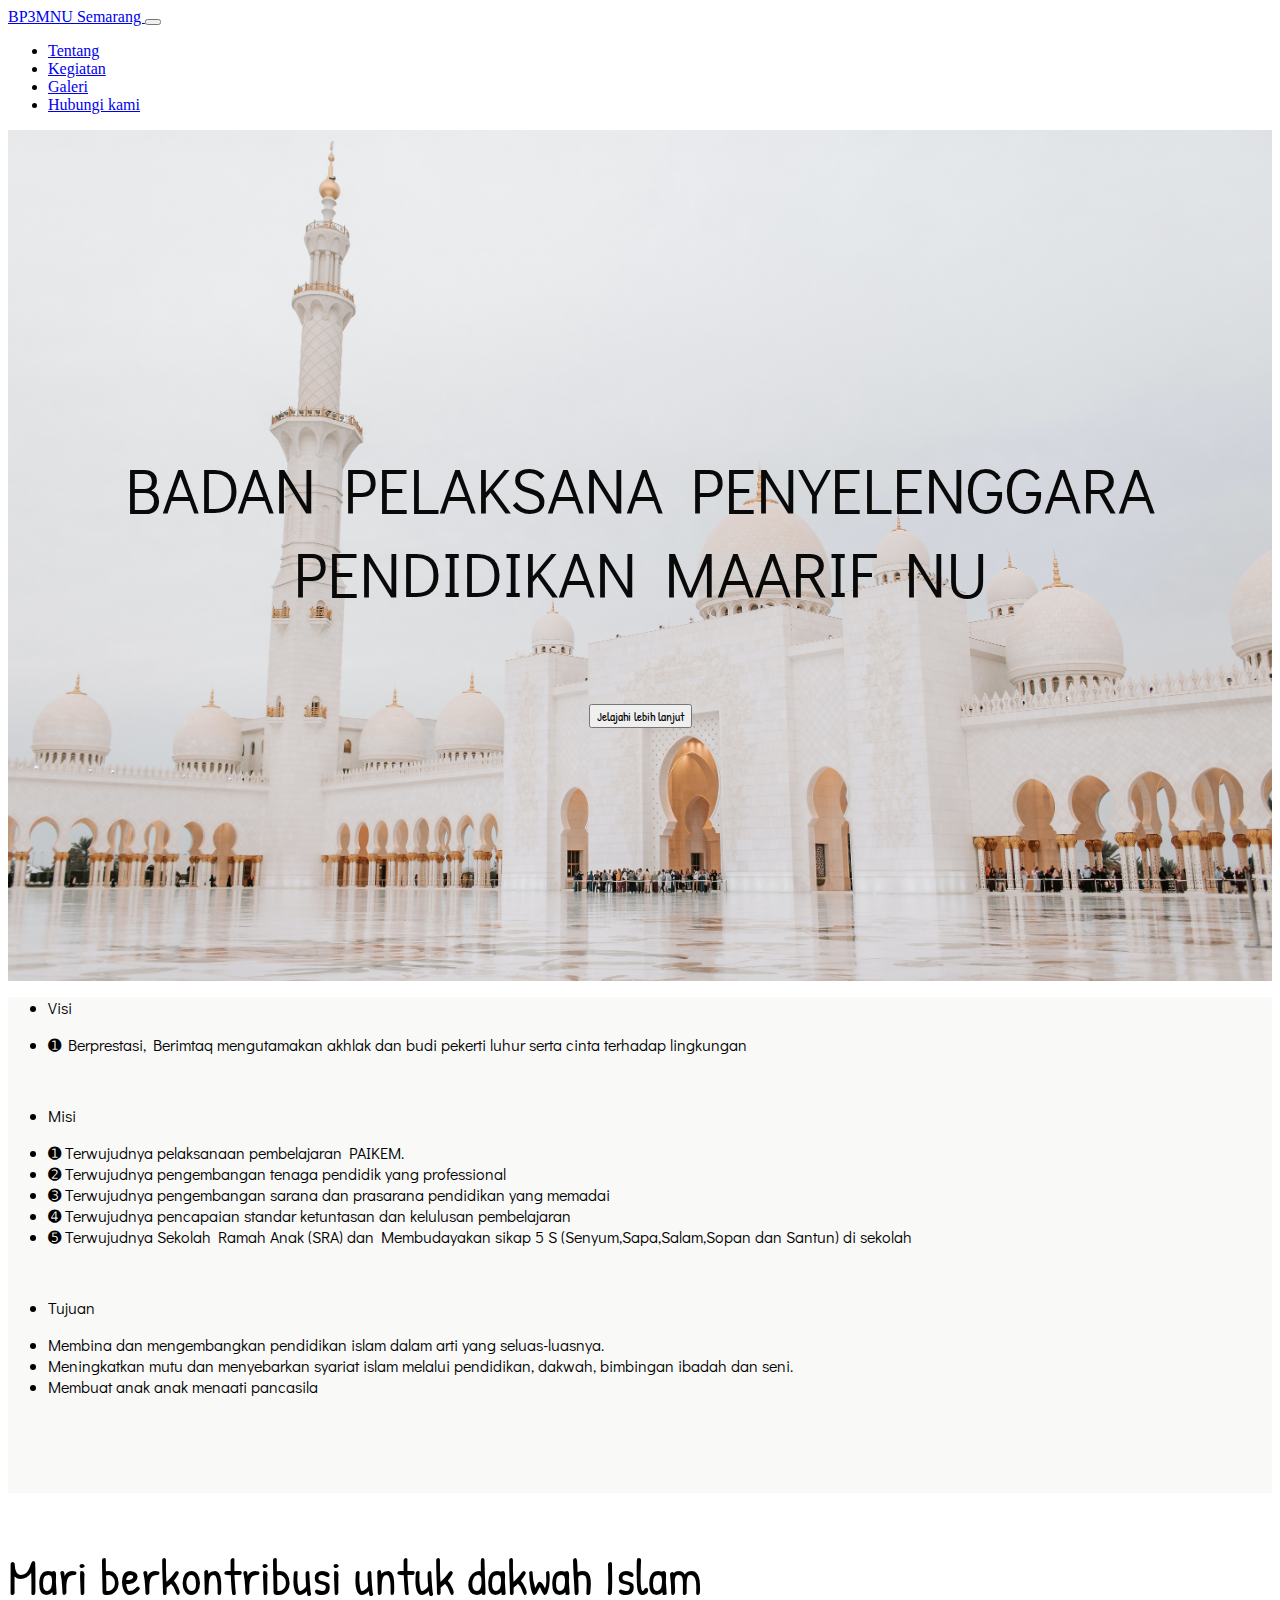
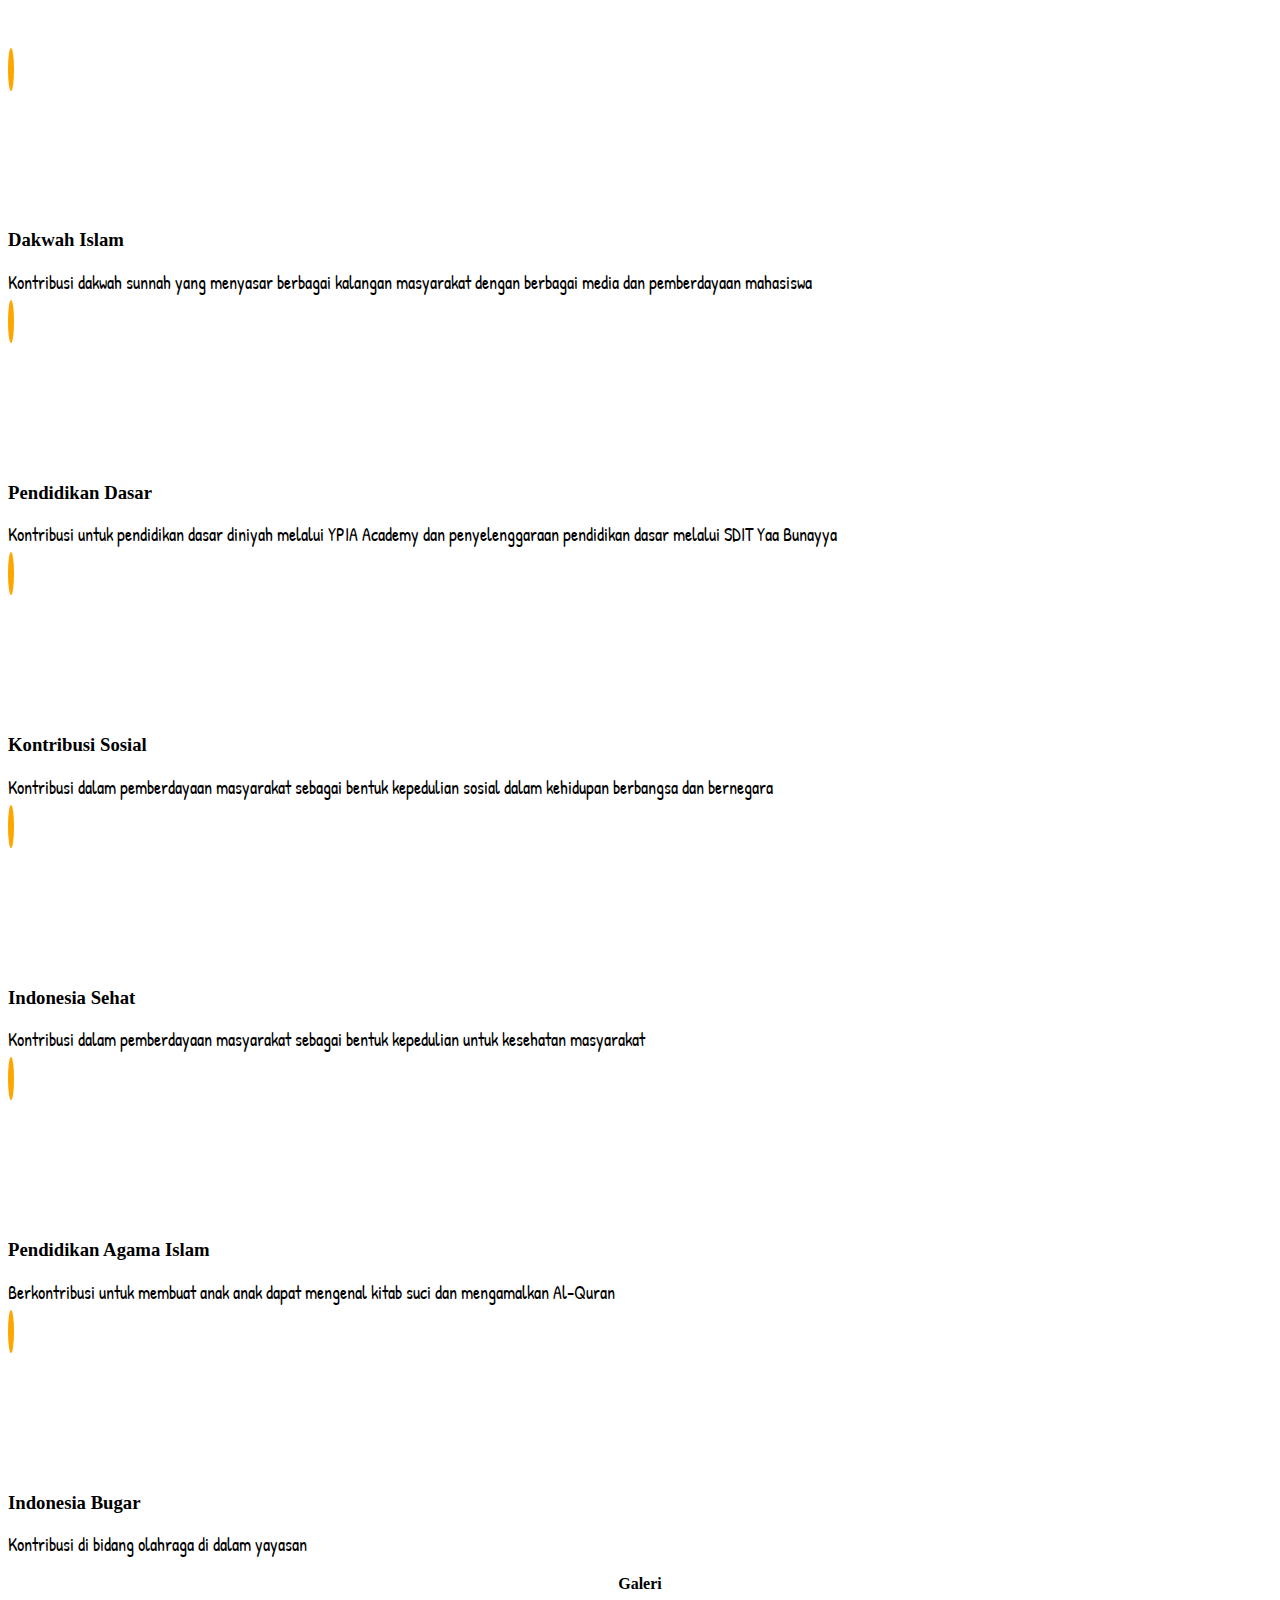
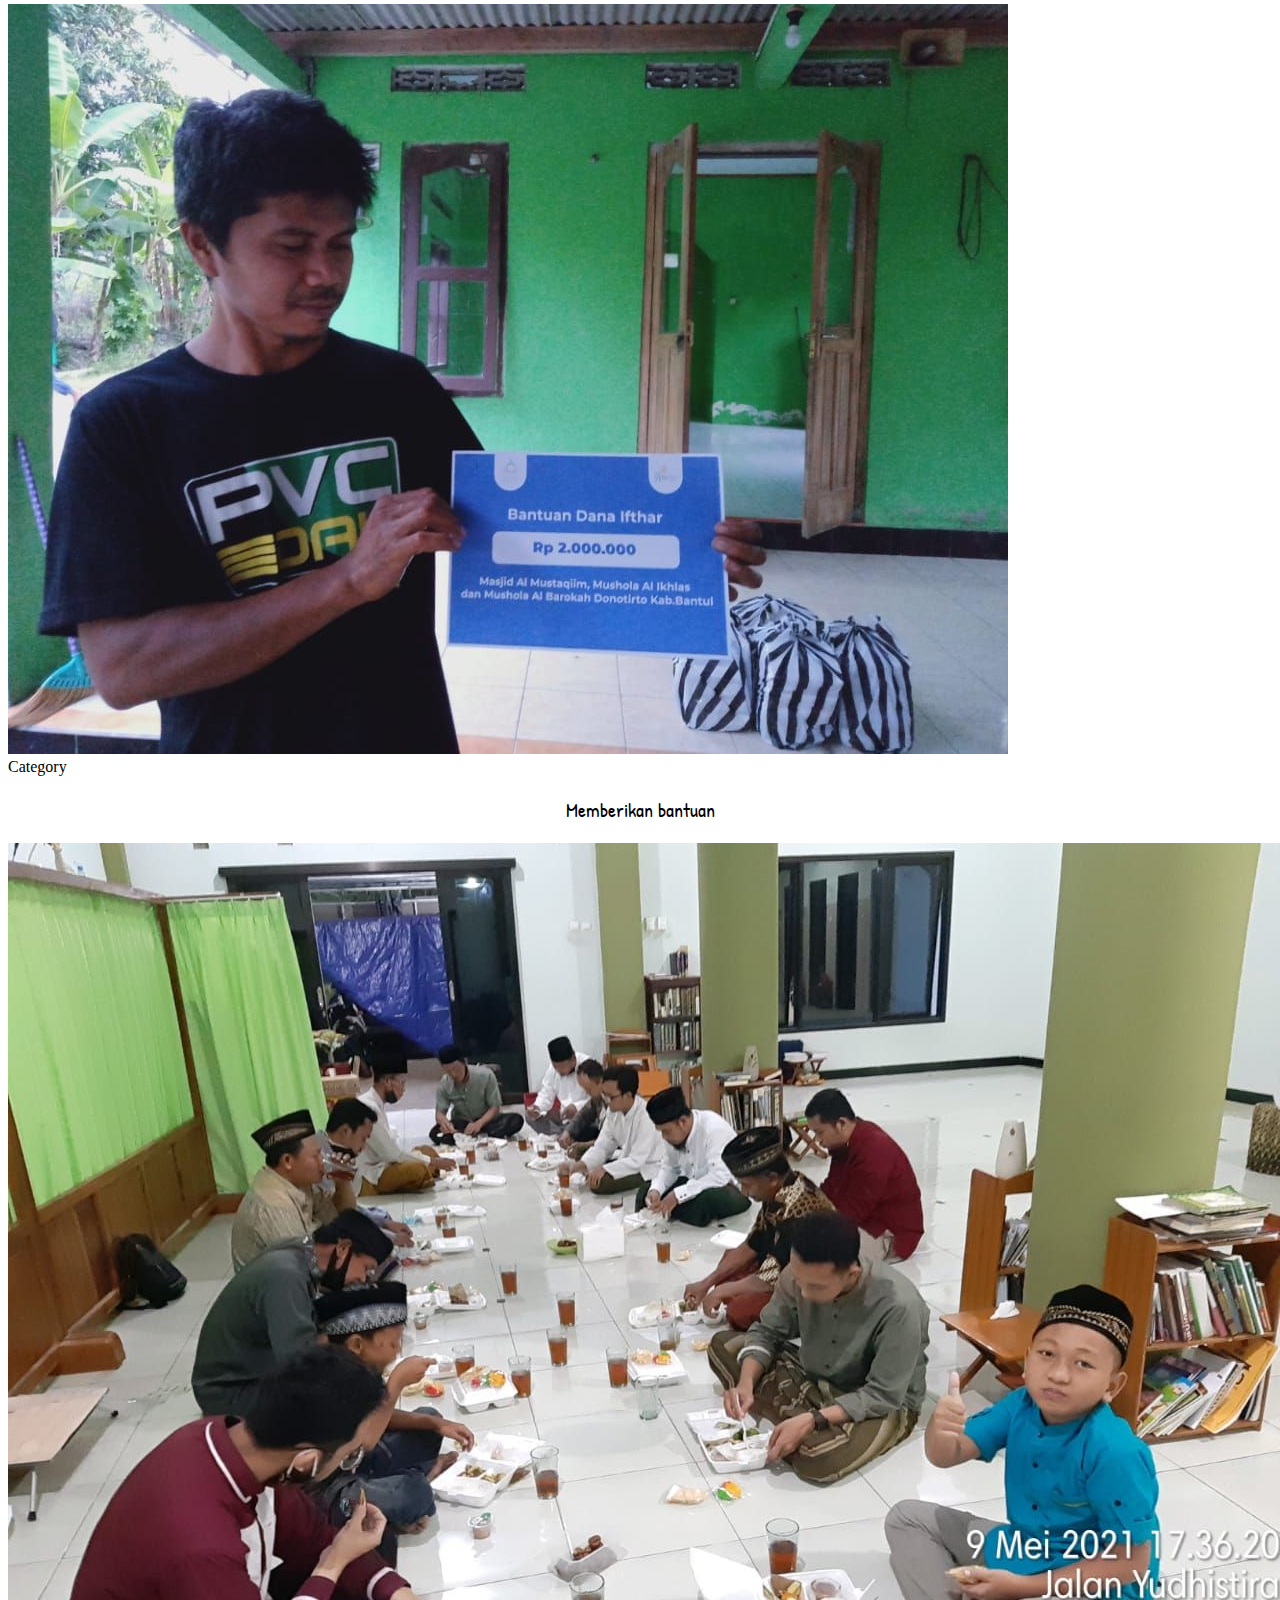
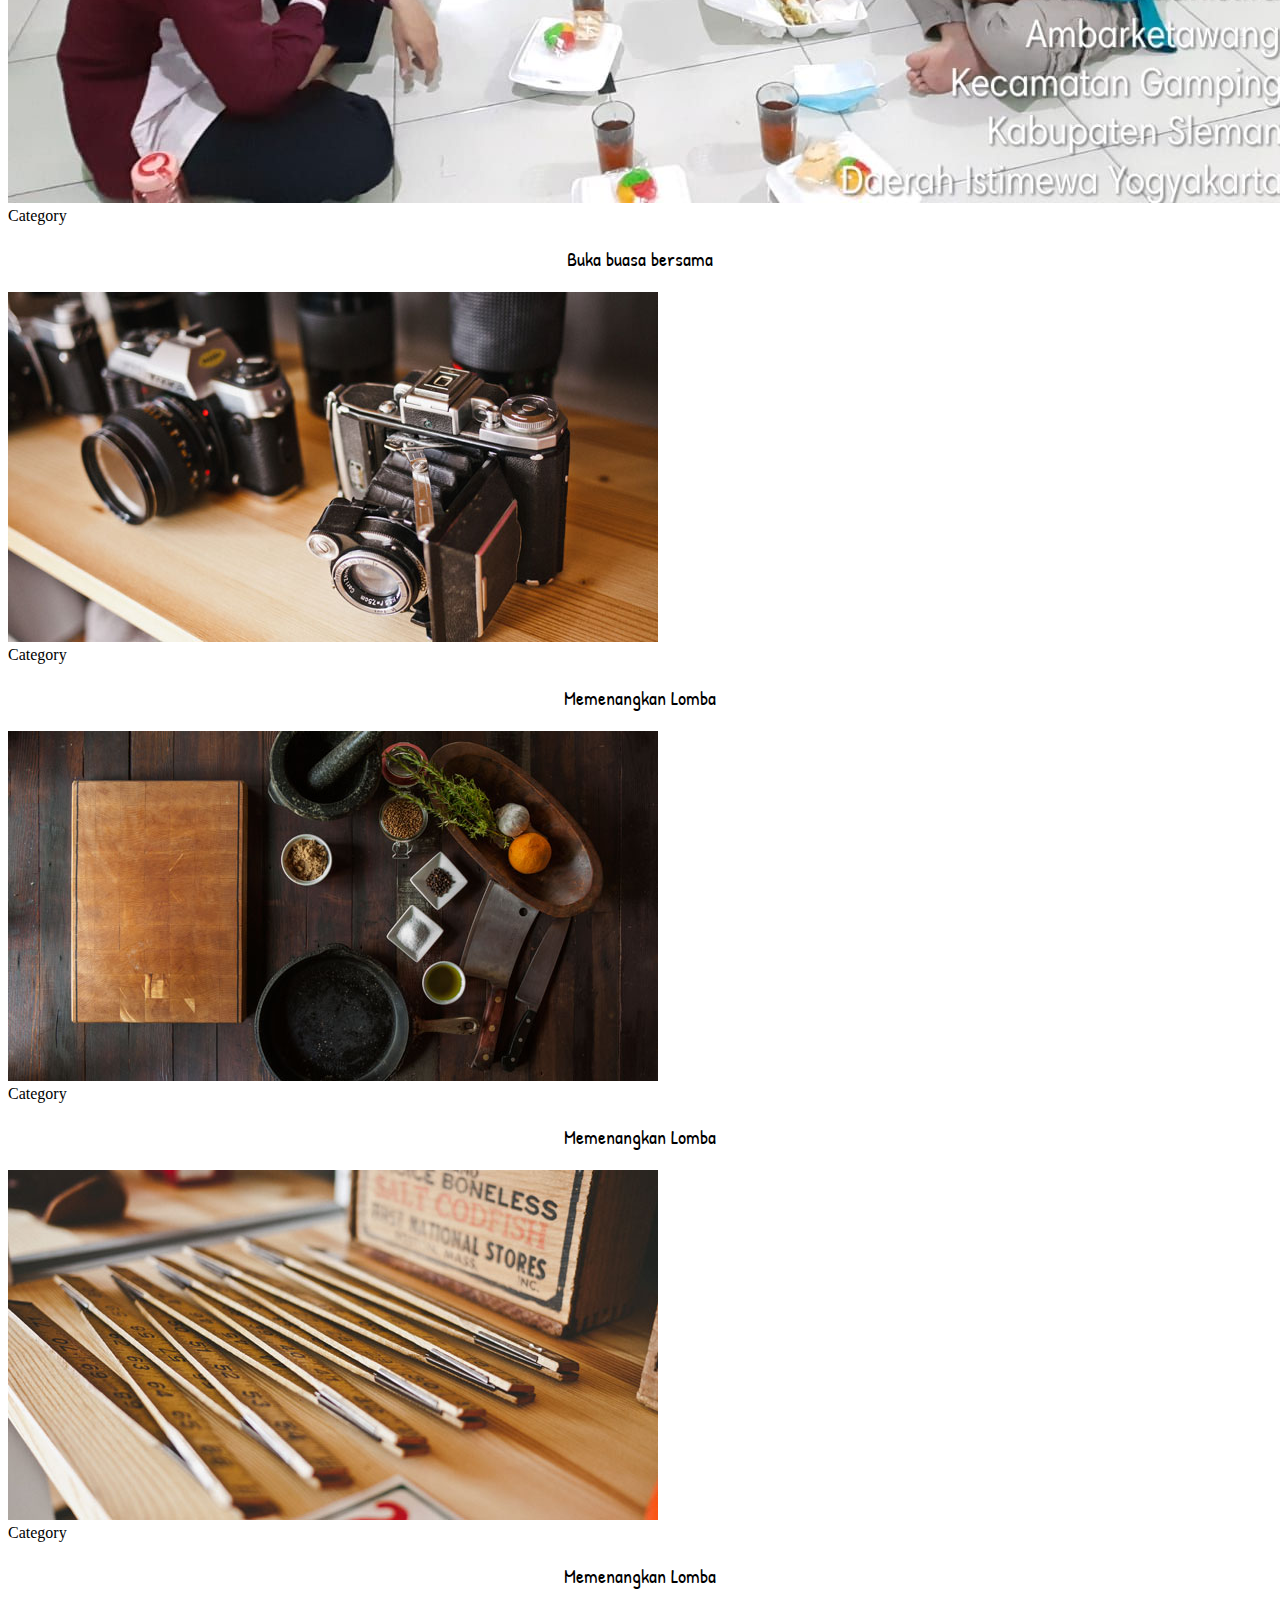
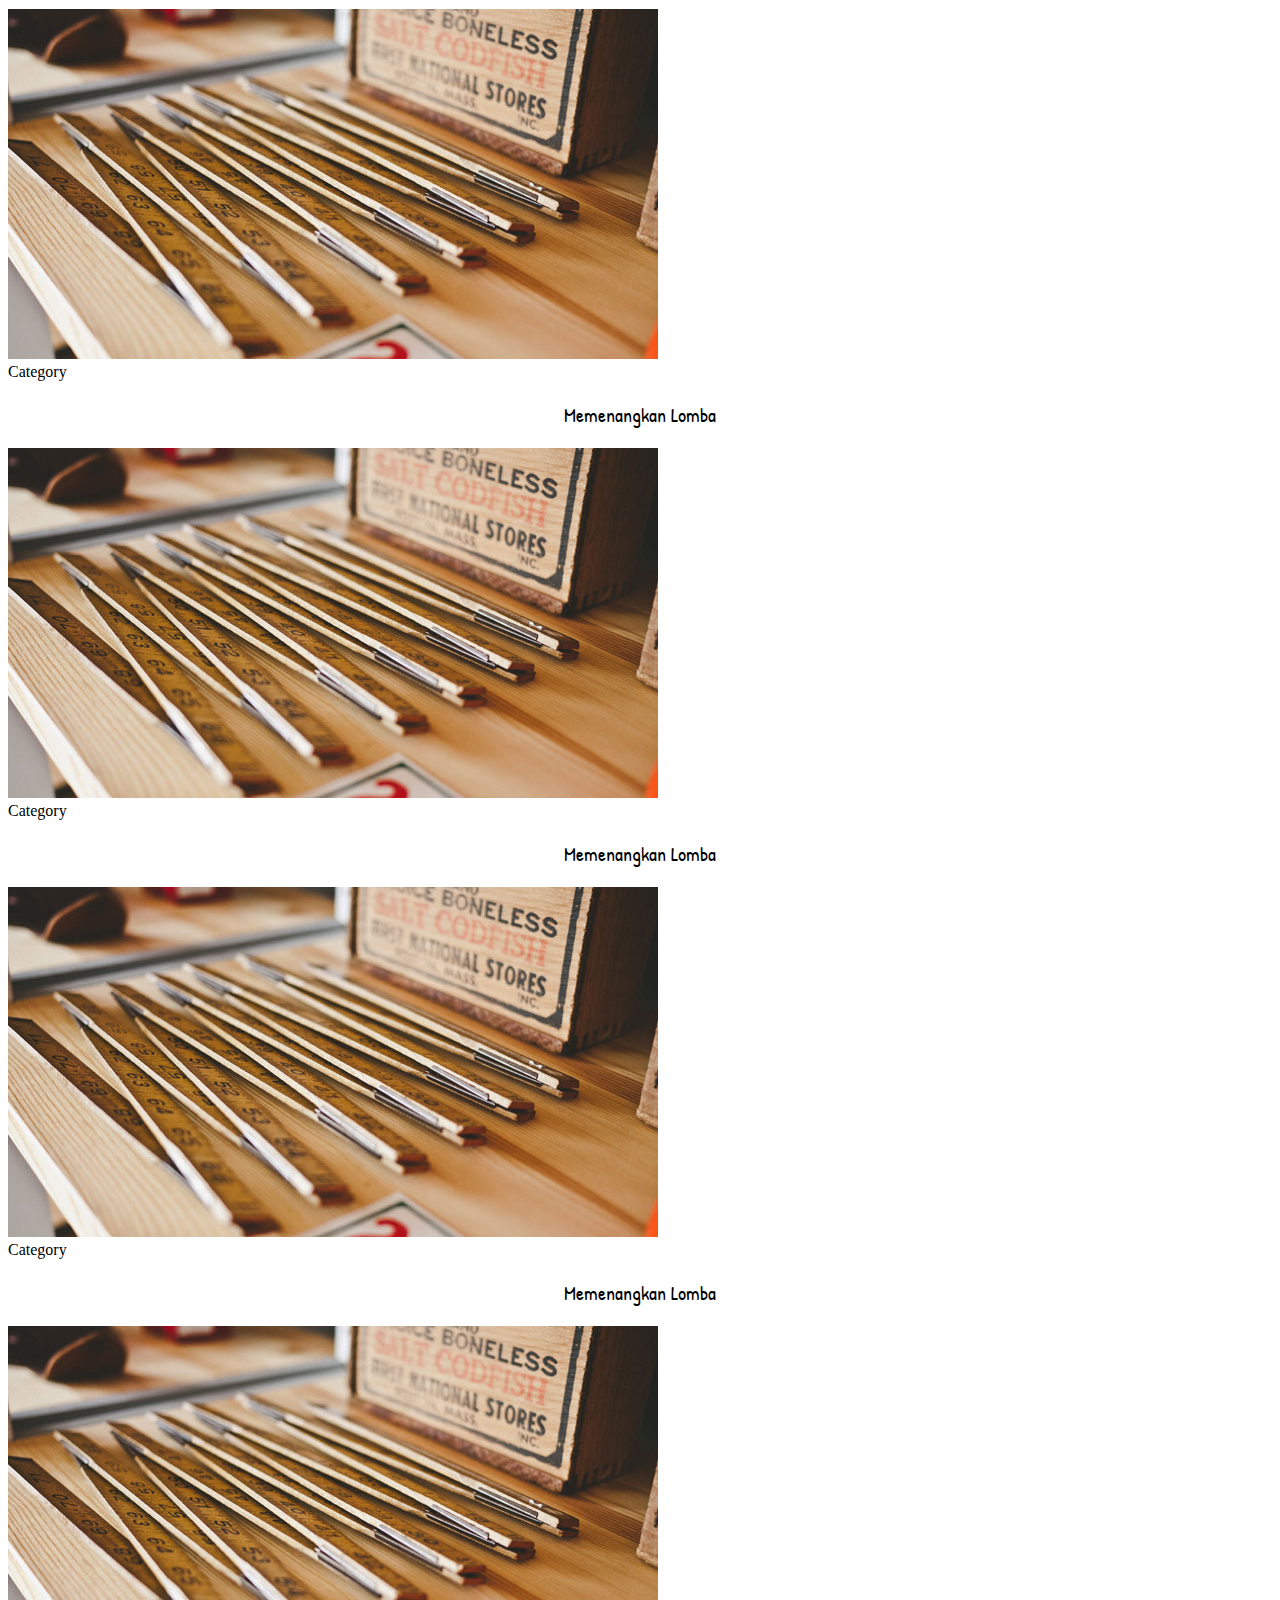
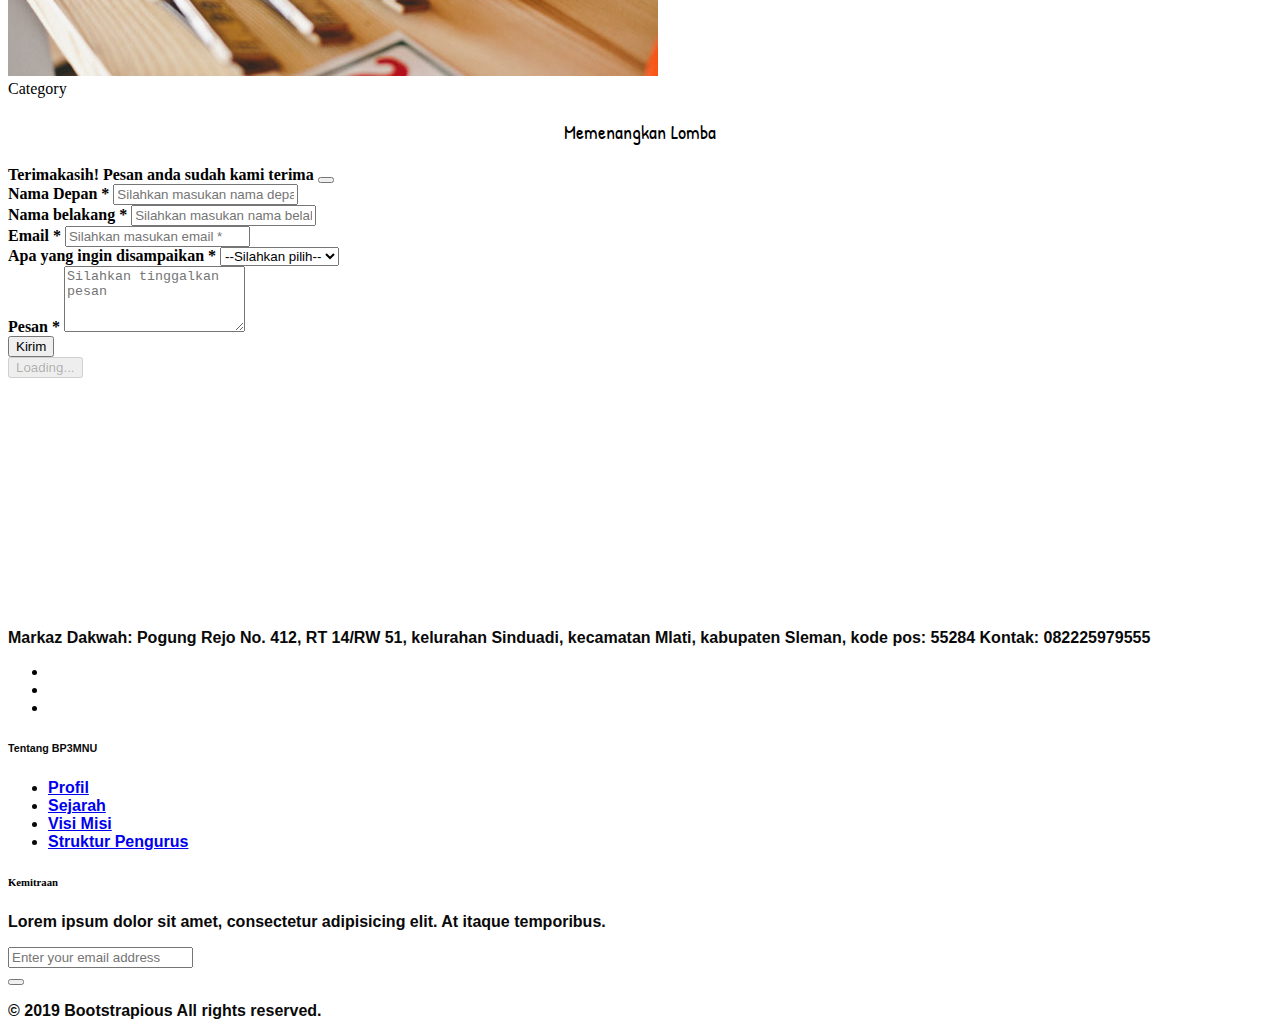
==== index.html @ 0fe7c6d3 "Update index.html" ====
<!DOCTYPE html>
<html lang="en" id="home">

<head>
  <meta charset="UTF-8" />
  <meta http-equiv="X-UA-Compatible" content="IE=edge" />
  <meta name="viewport" content="width=device-width, initial-scale=1.0" />
  <title>Yayasan | Home</title>

  <link href="https://cdn.jsdelivr.net/npm/bootstrap@5.0.2/dist/css/bootstrap.min.css" rel="stylesheet"
    integrity="sha384-EVSTQN3/azprG1Anm3QDgpJLIm9Nao0Yz1ztcQTwFspd3yD65VohhpuuCOmLASjC" crossorigin="anonymous" />
  <link rel="stylesheet" href="https://pro.fontawesome.com/releases/v5.10.0/css/all.css"
    integrity="sha384-AYmEC3Yw5cVb3ZcuHtOA93w35dYTsvhLPVnYs9eStHfGJvOvKxVfELGroGkvsg+p" crossorigin="anonymous" />
  <link rel="stylesheet" href="style.css" />
  <!--Google Icon-->
  <link href="https://fonts.googleapis.com/icon?family=Material+Icons" rel="stylesheet">
</head>

<!-- Navbar -->

<body>
  <nav class="navbar navbar-expand-lg navbar-dark bg-dark shadow-lg fixed-top nav2">
    <div class="container">
      <a class="navbar-brand nav-link" href="#home"> BP3MNU Semarang </a>
      <button class="navbar-toggler" type="button" data-bs-toggle="collapse" data-bs-target="#navbarSupportedContent"
        aria-controls="navbarSupportedContent" aria-expanded="false" aria-label="Toggle navigation">
        <span class="navbar-toggler-icon"></span>
      </button>
      <div class="collapse navbar-collapse text-right" id="navbarSupportedContent">
        <ul class="navbar-nav ms-auto mb-2 mb-lg-0">

          <li class="nav-item1"> <a class="nav-link" href="#tentang"> Tentang </a>
          </li>
          <li class="nav-item2"> <a class="nav-link" href="#kegiatan"> Kegiatan</a>
          </li>
          <li class="nav-item3"> <a class="nav-link" href="#galeri">Galeri</a>
          </li>
          <li class="nav-item4"> <a class="nav-link" href="#kontak"> Hubungi kami</a>
          </li>
        </ul>
      </div>
    </div>
  </nav>
  <!-- End Navbar -->

  <!-- Jumbotron -->
  <div class="container-fluid banner">
    <div class="container text-center">
      <p class="display-2"> Badan Pelaksana Penyelenggara Pendidikan Maarif NU </p>
      <button type="button" style="margin-top: 25px;" class="btn btn-warning btn-lg">
        Jelajahi lebih lanjut
      </button>
      </a>
    </div>
  </div>
  </div>
  <!-- End Of Jumbotron -->

  <!-- Visi Misi-->
  <div class="container-fluid tentang">
    <div class="col-lg-7 mx-auto pt-5">
    </div>
    <div class="container " id="tentang">
      <ul>
        <li>Visi</li>
      </ul>
      <ul class="list-group">
        <li class="list-group-item"> ➊ Berprestasi, Berimtaq mengutamakan akhlak dan
          budi pekerti luhur serta cinta terhadap lingkungan</li>
      </ul><BR>
      <ul>
        <li>Misi</li>
      </ul>
      <ul class="list-group">
        <li class="list-group-item"> ➊ Terwujudnya pelaksanaan pembelajaran PAIKEM.</li>
        <li class="list-group-item"> ➋ Terwujudnya pengembangan tenaga pendidik yang professional</li>
        <li class="list-group-item"> ➌ Terwujudnya pengembangan sarana dan prasarana pendidikan yang memadai</li>
        <li class="list-group-item"> ➍ Terwujudnya pencapaian standar ketuntasan dan kelulusan pembelajaran</li>
        <li class="list-group-item"> ➎ Terwujudnya Sekolah Ramah Anak (SRA) dan Membudayakan sikap 5 S
          (Senyum,Sapa,Salam,Sopan dan Santun)
          di sekolah</li>
      </ul><BR>
      <ul>
        <li>
          Tujuan
        </li>
      </ul>
      <ul class="list-group">
        <li class="list-group-item">Membina dan mengembangkan pendidikan islam dalam arti yang seluas-luasnya.</li>
        <li class="list-group-item">Meningkatkan mutu dan menyebarkan syariat islam melalui pendidikan, dakwah,
          bimbingan ibadah dan
          seni.</li>
        <li class="list-group-item">Membuat anak anak menaati pancasila </li>
      </ul>
      <a href="#tentang">
      </a>
    </div>
  </div>
  <!-- End of Visi-Misi -->

  <!-- Kegiatan -->
  <div class="container-fluid  pb-5 portfolio">
    <div class="container text-center" id="kegiatan">
      <p class="display-3" id="Portfolio" style="font-size: 50px;">Mari berkontribusi untuk dakwah Islam</p>

      <div class="row pt-4">
        <div class="col-md-4">
          <span class="lingkaran">
            <i class="fas fa-mosque fa-4x  "></i>
          </span>
          <h3 class="mt-3">Dakwah Islam</h3>
          <p>
            Kontribusi dakwah sunnah yang menyasar berbagai kalangan masyarakat dengan berbagai media dan pemberdayaan
            mahasiswa
          </p>
        </div>
        <div class="col-md-4">
          <span class="lingkaran"><i class="fas fa-book-open fa-4x"></i></span>
          <h3 class="mt-3">Pendidikan Dasar</h3>
          <p>
            Kontribusi untuk pendidikan dasar diniyah melalui YPIA Academy dan penyelenggaraan pendidikan dasar melalui
            SDIT Yaa Bunayya
          </p>
        </div>
        <div class="col-md-4">
          <span class="lingkaran"><i class="fas fa-hands-helping fa-4x"></i></span>
          <h3 class="mt-3">Kontribusi Sosial</h3>
          <p>
            Kontribusi dalam pemberdayaan masyarakat sebagai bentuk kepedulian sosial dalam kehidupan berbangsa dan
            bernegara
          </p>
        </div>
        <div class="col-md-4">
          <span class="lingkaran"><i class="fas fa-plus-square fa-4x"></i></span>
          <h3 class="mt-3">Indonesia Sehat</h3>
          <p>
            Kontribusi dalam pemberdayaan masyarakat sebagai bentuk kepedulian untuk kesehatan masyarakat
          </p>
        </div>
        <div class="col-md-4">
          <span class="lingkaran"><i class="fas fa-quran fa-4x"></i></i></span>
          <h3 class="mt-3">Pendidikan Agama Islam</h3>
          <p>
            Berkontribusi untuk membuat anak anak dapat mengenal kitab suci dan mengamalkan Al-Quran
          </p>
        </div>
        <div class="col-md-4">
          <span class="lingkaran"><i class="fas fa-running fa-4x"></i></span>
          <h3 class="mt-3">Indonesia Bugar</h3>
          <p>
            Kontribusi di bidang olahraga di dalam yayasan
          </p>
        </div>
      </div>
    </div>
  </div>
  <!-- End Of Kegiatan -->

  <!--GALERI-->
  <div id="galeri">
    <div class="container-fluid p-0 mb-5 galeri">
      <h1 style="text-align: center; font-size: medium;">Galeri</h1>
      <div class="row g-0">
        <div class="col-lg-4 col-sm-6 mb-5">
          <img class="img-fluid" src="asset/bantuan.jpg" alt="..." />
          <div class="portfolio-box-caption">
            <div class="project-category text-white-50">Category</div>
            <div class="project-name">
              <p style="text-align: center;">Memberikan bantuan</p>
            </div>
          </div>

        </div>
        <div class="col-lg-4 col-sm-6">
          <img class="img-fluid" src="asset/bukapuasa.jpg" alt="..." />
          <div class="portfolio-box-caption">
            <div class="project-category text-white-50">Category</div>
            <div class="project-name">
              <p style="text-align: center;">Buka buasa bersama</p>
            </div>
          </div>
          </a>
        </div>
        <div class="col-lg-4 col-sm-6">

          <img class="img-fluid" src="asset/portfolio/thumbnails/3.jpg" alt="..." />
          <div class="portfolio-box-caption">
            <div class="project-category text-white-50">Category</div>
            <div class="project-name">
              <p style="text-align: center;">Memenangkan Lomba</p>
            </div>
          </div>
          </a>
        </div>
        <div class="col-lg-4 col-sm-6">
          <img class="img-fluid" src="asset/portfolio/thumbnails/4.jpg" alt="..." />
          <div class="portfolio-box-caption">
            <div class="project-category text-white-50">Category</div>
            <div class="project-name">
              <p style="text-align: center;">Memenangkan Lomba</p>
            </div>
          </div>
          </a>
        </div>
        <div class="col-lg-4 col-sm-6">
          <img class="img-fluid" src="asset/portfolio/thumbnails/5.jpg" alt="..." />
          <div class="portfolio-box-caption">
            <div class="project-category text-white-50">Category</div>
            <div class="project-name">
              <p style="text-align: center;">Memenangkan Lomba</p>
            </div>
          </div>
          </a>
        </div>
        <div class="col-lg-4 col-sm-6">
          <img class="img-fluid" src="asset/portfolio/thumbnails/5.jpg" alt="..." />
          <div class="portfolio-box-caption">
            <div class="project-category text-white-50">Category</div>
            <div class="project-name">
              <p style="text-align: center;">Memenangkan Lomba</p>
            </div>
          </div>
          </a>
        </div>
        <div class="col-lg-4 col-sm-6">
          <img class="img-fluid" src="asset/portfolio/thumbnails/5.jpg" alt="..." />
          <div class="portfolio-box-caption">
            <div class="project-category text-white-50">Category</div>
            <div class="project-name">
              <p style="text-align: center;">Memenangkan Lomba</p>
            </div>
          </div>
          </a>
        </div>
        <div class="col-lg-4 col-sm-6">
          <img class="img-fluid" src="asset/portfolio/thumbnails/5.jpg" alt="..." />
          <div class="portfolio-box-caption">
            <div class="project-category text-white-50">Category</div>
            <div class="project-name">
              <p style="text-align: center;">Memenangkan Lomba</p>
            </div>
          </div>
          </a>
        </div>
        <div class="col-lg-4 col-sm-6 mb-5">
          <img class="img-fluid" src="asset/portfolio/thumbnails/5.jpg" alt="..." />
          <div class="portfolio-box-caption">
            <div class="project-category text-white-50">Category</div>
            <div class="project-name">
              <p style="text-align: center;">Memenangkan Lomba</p>
            </div>
          </div>
          </a>
        </div>
        <!-- End Of Galery-->



        <!-- Contact From-->
        <div class="row  ">
          <div class="col-lg-7 mx-auto ">
            <div class="card mt-2 mx-auto p-4 bg-light pt-5" id="kontak">
              <h1 style="text-align: center;"></h1>
              <div class="card-body bg-light">
                <div class="container">
                  <div class="alert alert-success alert-dismissible fade show d-none my-alert" role="alert">
                    <strong>Terimakasih! Pesan anda sudah kami terima
                      <button type="button" class="btn-close" data-bs-dismiss="alert" aria-label="Close"></button>
                  </div>
                  <form role="form" name="yayasan-contact-form">
                    <div class="controls">
                      <div class="row">
                        <div class="col-md-6">
                          <div class="form-group"> <label for="form_name">Nama Depan *</label> <input id="form_name"
                              type="text" name="nama" class="form-control" placeholder="Silahkan masukan nama depan *"
                              required oninvalid="this.setCustomValidity('Nama depan harus diisi')"
                              oninput="setCustomValidity('')"> </div>
                        </div>
                        <div class="col-md-6">
                          <div class="form-group"> <label for="form_lastname">Nama belakang *</label> <input
                              id="form_lastname" type="text" name="surname" class="form-control"
                              placeholder="Silahkan masukan nama belakang *" required
                              oninvalid="this.setCustomValidity('Nama belakang harus diisi')"
                              oninput="setCustomValidity('')"> </div>
                        </div>
                      </div>
                      <div class="row">
                        <div class="col-md-6">
                          <div class="form-group"> <label for="form_email">Email *</label> <input id="form_email"
                              type="email" name="email" class="form-control" placeholder="Silahkan masukan email *"
                              required oninvalid="this.setCustomValidity('Email harus diisi')"
                              oninput="setCustomValidity('')">
                          </div>
                        </div>
                        <div class="col-md-6">
                          <div class="form-group"> <label for="form_need">Apa yang ingin disampaikan *</label> <select
                              id="form_need" name="need" class="form-control" required oninvalid=required
                              oninvalid="this.setCustomValidity('data tidak boleh kosong')"
                              oninput="setCustomValidity('')">">
                              <option value="" selected disabled>--Silahkan pilih--</option>
                              <option>Pendaftaran</option>
                              <option>Kritik & Saran</option>
                              <option>Bantuan</option>
                              <option>Lainya</option>
                            </select> </div>
                        </div>
                      </div>
                      <div class="row">
                        <div class="col-md-12">
                          <div class="form-group"> <label for="form_message">Pesan *</label> <textarea id="form_message"
                              name="message" class="form-control" placeholder="Silahkan tinggalkan pesan" rows="4"
                              required="required" data-error="Silahkan tinggalkan"></textarea> </div>
                        </div>
                        <div class="col-md-12  pt-2"> <input type="submit"
                            class="btn btn-primary btn-send pt-2 btn-block  " value="Kirim">
                        </div>
                        <button class="btn btn-primary btn-loading d-none" type="button" disabled>
                          <span class="spinner-border spinner-border-sm" role="status" aria-hidden="true"></span>
                          Loading...
                        </button>
                      </div>
                    </div>
                  </form>
                </div>
              </div>
            </div> <!-- /.8 -->
          </div>
        </div>
      </div>
    </div>
    <!-- End Contact From-->

    <!-- Footer -->
    <footer class="bg-light banner2">
      <div class="container py-5 ">
        <div class="row py-4">
          <div class="col-lg-4 col-md-6 ">
            <p class="judul">Markaz Dakwah: Pogung Rejo No. 412, RT 14/RW 51, kelurahan Sinduadi,
              kecamatan Mlati, kabupaten Sleman, kode pos: 55284
              Kontak: 082225979555
            </p>
            <ul class="list-inline mt-4">
              <span class="bawah">
                <li class="list-inline-item"> <a href="https://mobile.twitter.com/home" target="_blank" title="Twitter">
                    <i class="fab fa-twitter fa-2x"></i>
                  </a>
                </li>
              </span>
              <span class="bawah">
                <li class="list-inline-item"><a href="https://www.facebook.com/" target="_blank" title="Facebook">
                    <i class="fab fa-facebook-f fa-2x"></i>
                  </a></li>
              </span>
              <span class="bawah">
                <li class="list-inline-item"><a href="https://www.instagram.com/" target="_blank" title="Instagram">
                    <i class="fab fa-instagram fa-2x"></i>
                  </a></li>
              </span>
            </ul>
          </div>

          <div class="col-lg-2 col-md-6 mb-4 mb-lg-0 judul ">
            <h6 class="text-uppercase font-weight-bold mb-4">Tentang BP3MNU</h6>
            <ul class="list-unstyled mb-0">
              <li class="mb-2"><a href="profile.html" target="_blank" class="text-muted">Profil</a></li>
              <li class="mb-2"><a href="#" class="text-muted">Sejarah</a></li>
              <li class="mb-2"><a href="#" class="text-muted">Visi Misi</a></li>
              <li class="mb-2"><a href="#" class="text-muted">Struktur Pengurus</a></li>
            </ul>
          </div>

          <div class="col-lg-4 col-md-6 mb-lg-0 mitra">
            <h6 class="text-uppercase font-weight-bold mb-4">Kemitraan</h6>
            <p class="judul">Lorem ipsum dolor sit amet, consectetur adipisicing elit. At itaque temporibus.
            </p>
            <div class="p-1 rounded border">
              <div class="input-group">
                <input type="email" placeholder="Enter your email address" aria-describedby="button-addon1"
                  class="form-control border-0 shadow-0">
                <div class="input-group-append">
                  <button id="button-addon1" type="submit" class="btn btn-link"><i
                      class="fa fa-paper-plane"></i></button>
                </div>
              </div>
            </div>
          </div>
        </div>
      </div>
      <!-- End Footer-->

      <!-- Copyrights -->
      <div class="bg-light py-4">
        <div class="container text-center">
          <p class="judul">© 2019 Bootstrapious All rights reserved.</p>
        </div>
      </div>
    </footer>
    <!-- End Copyrights -->


    <script src="https://cdn.jsdelivr.net/npm/bootstrap@5.0.2/dist/js/bootstrap.bundle.min.js"
      integrity="sha384-MrcW6ZMFYlzcLA8Nl+NtUVF0sA7MsXsP1UyJoMp4YLEuNSfAP+JcXn/tWtIaxVXM" crossorigin="anonymous">
    </script>
    <script src="../yayasanrevisi/js/jquery-3.6.0.min.js"></script>
    <script src="../yayasanrevisi/js/script.js"></script>


</body>

</html>
---- style.css ----
/* Font */
@import url("https://fonts.googleapis.com/css2?family=Hammersmith+One&display=swap");
@import url("https://fonts.googleapis.com/css2?family=Patrick+Hand&display=swap");
@import url("https://fonts.googleapis.com/css2?family=Bebas+Neue&display=swap");
@import url("https://fonts.googleapis.com/css2?family=Didact+Gothic&display=swap");

.banner {
  background-image: url("asset/mesjid.jpg");
  background-size: cover;
  padding-top: 20%;
  padding-bottom: 20%;
  text-align: center;
  text-transform: uppercase;
}

.lingkaran {
  display: inline-block;
  width: 150px;
  margin: auto;
  height: 150px;
  color: #ffa500;
  box-sizing: border-box;
  background-color: white;
  padding-top: 10px;
}

.lingkaran i {
  position: relative;
  padding-top: 20px;
  border: 3px solid;
  width: 120px;
  height: 120px;
  border-radius: 50%;
}

.banner p {
  font-family: "Didact Gothic", sans-serif;
  font-weight: lighter;
  color: #090909;
  font-size: 5vw;
}

.banner button {
  font-family: "Patrick Hand", cursive;
}

.kegiatan {
  background-size: cover;
  padding-top: 20%;
  padding-bottom: 20%;
}

.tentang {
  background-color: #f9f9f8;
  background-size: cover;
  padding-bottom: 80px;
  color: black;
}

.tentang li {
  font-family: "Didact Gothic", sans-serif;
}

.portfolio p {
  font-size: 18px;
  font-family: "Patrick Hand", cursive;
}

.bawah i {
  color: #090909;
  position: relative;
  margin-left: 50px;
}

.judul {
  color: #090909;
  font-size: medium;
  font-family: "Lucida Sans", "Lucida Sans Regular", "Lucida Grande",
    "Lucida Sans Unicode", Geneva, Verdana, sans-serif;
}
.galeri {
  margin-bottom: 225px;
}

.galeri p {
  font-family: "Patrick Hand", cursive;
  font-size: 20px;
}

.banner2 {
  margin-top: 120px;
  padding-top: 10px;
  border-radius: 20px;
}

.kontak {
  margin-top: 40px;
}
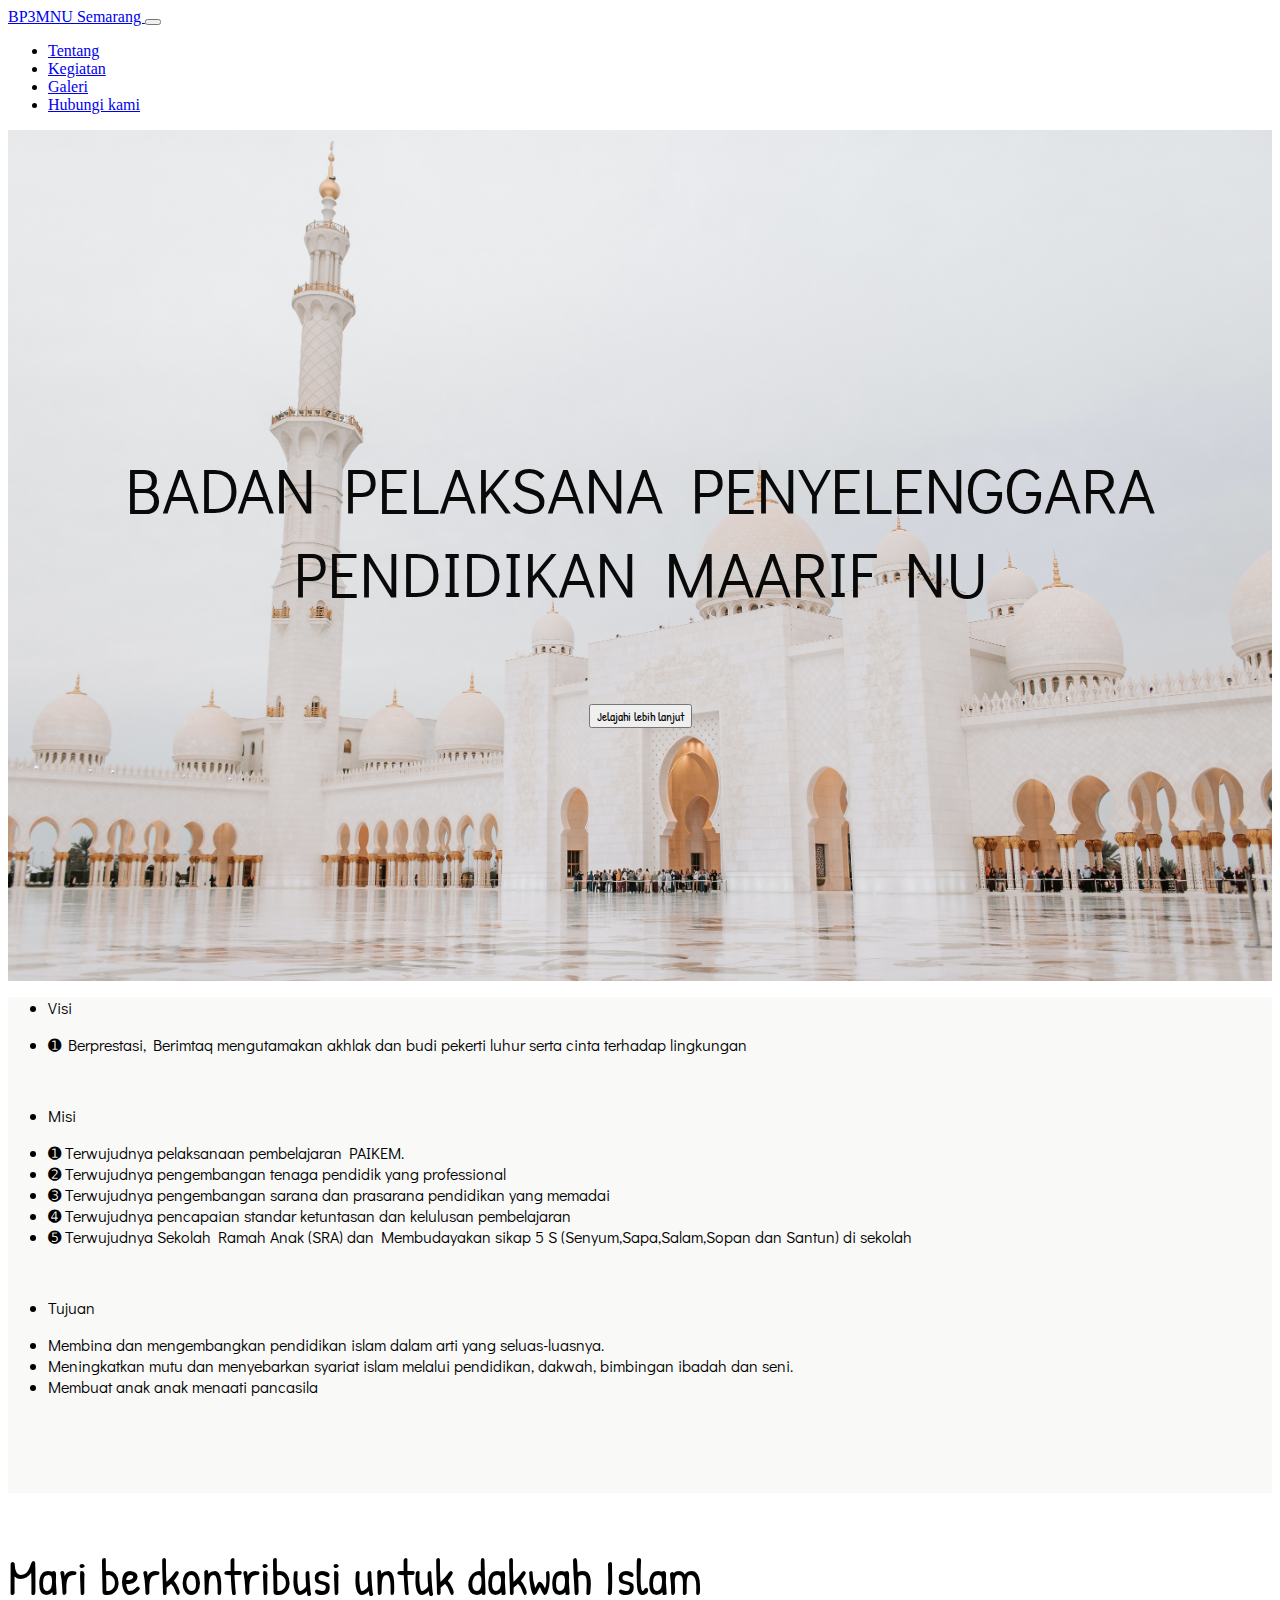
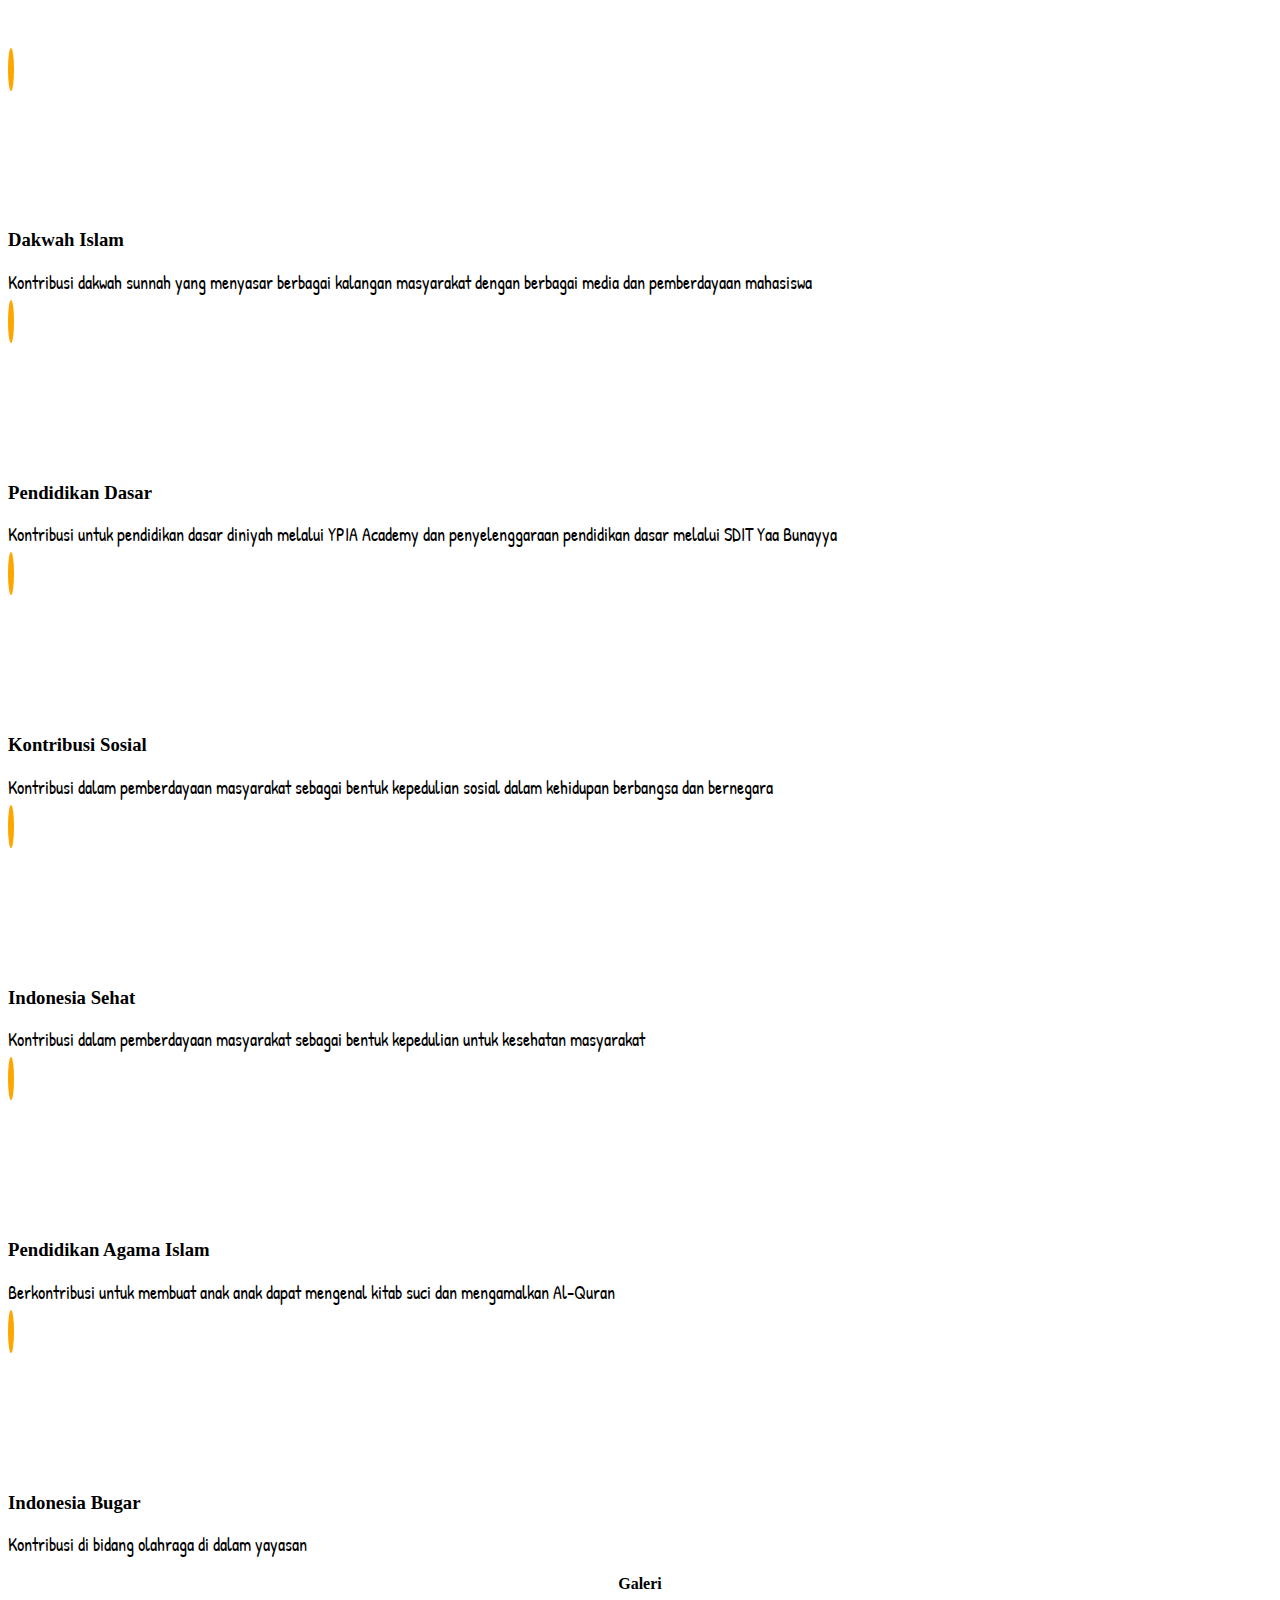
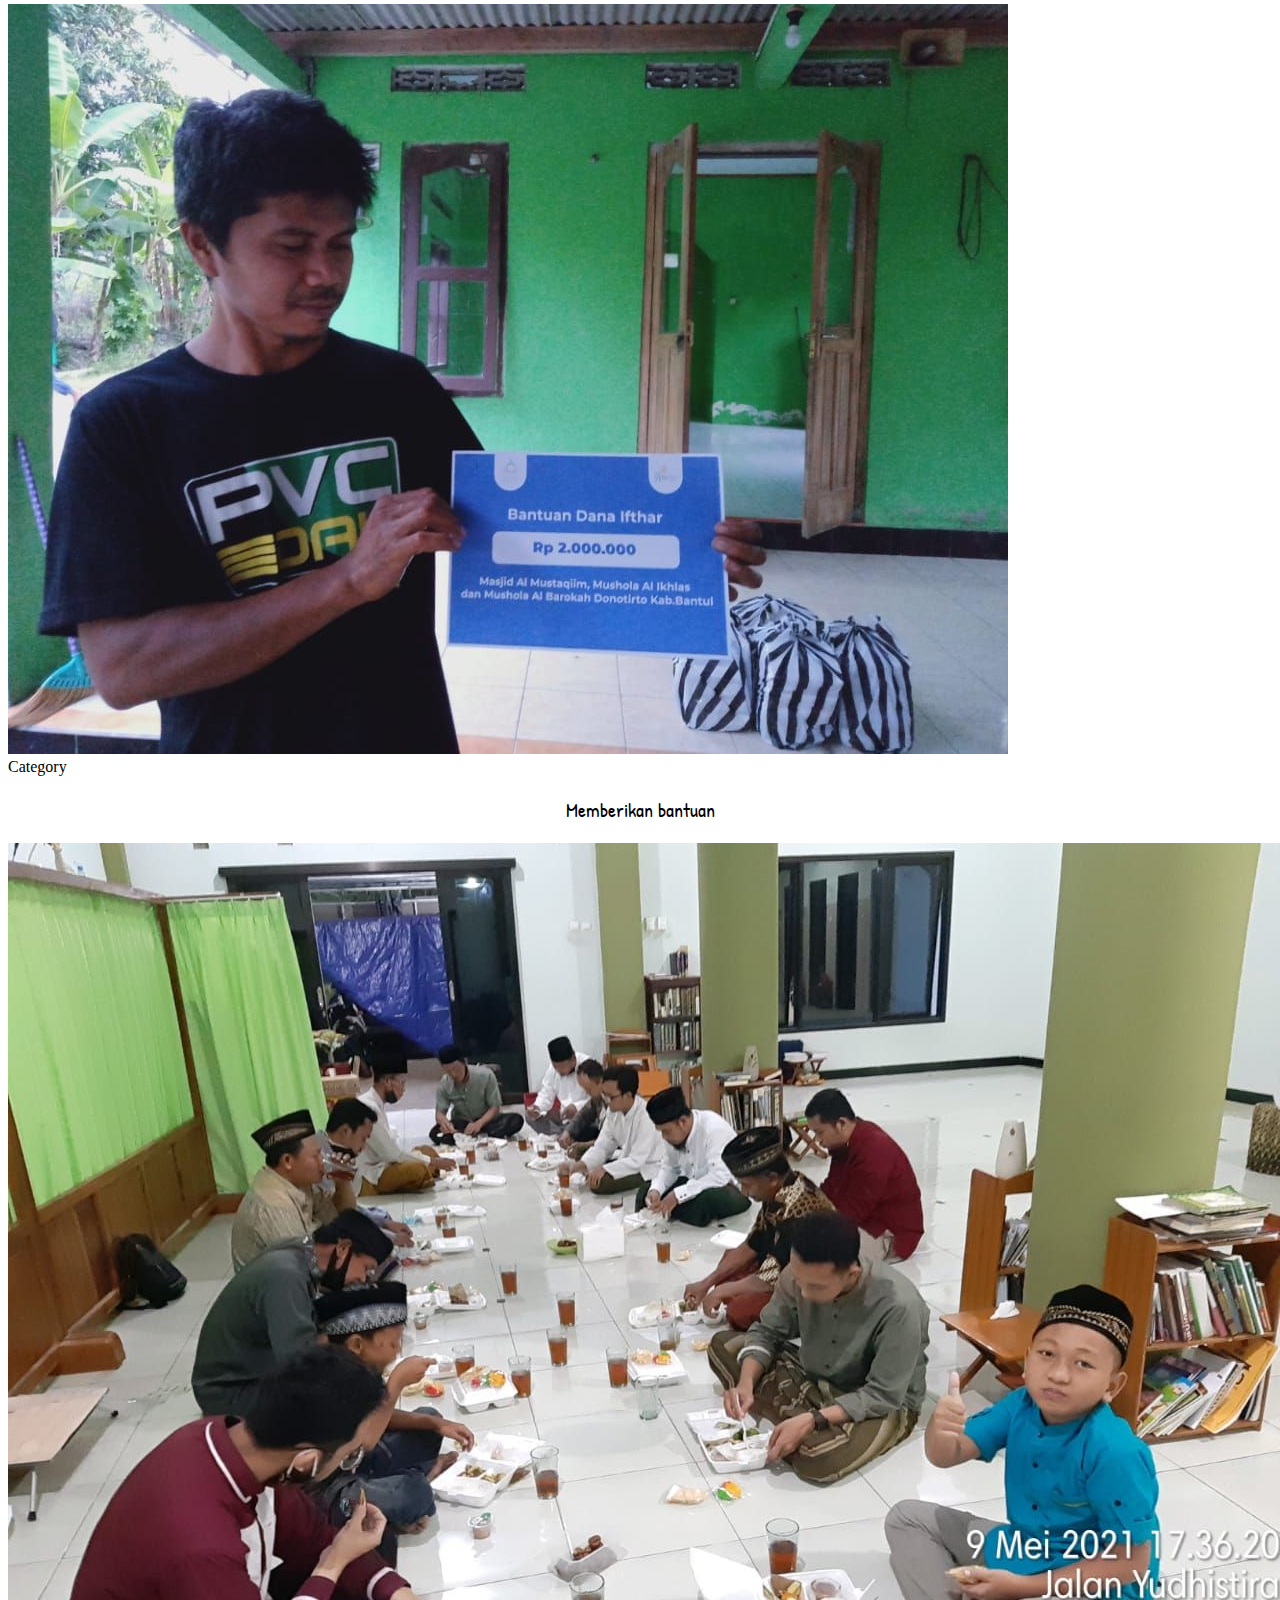
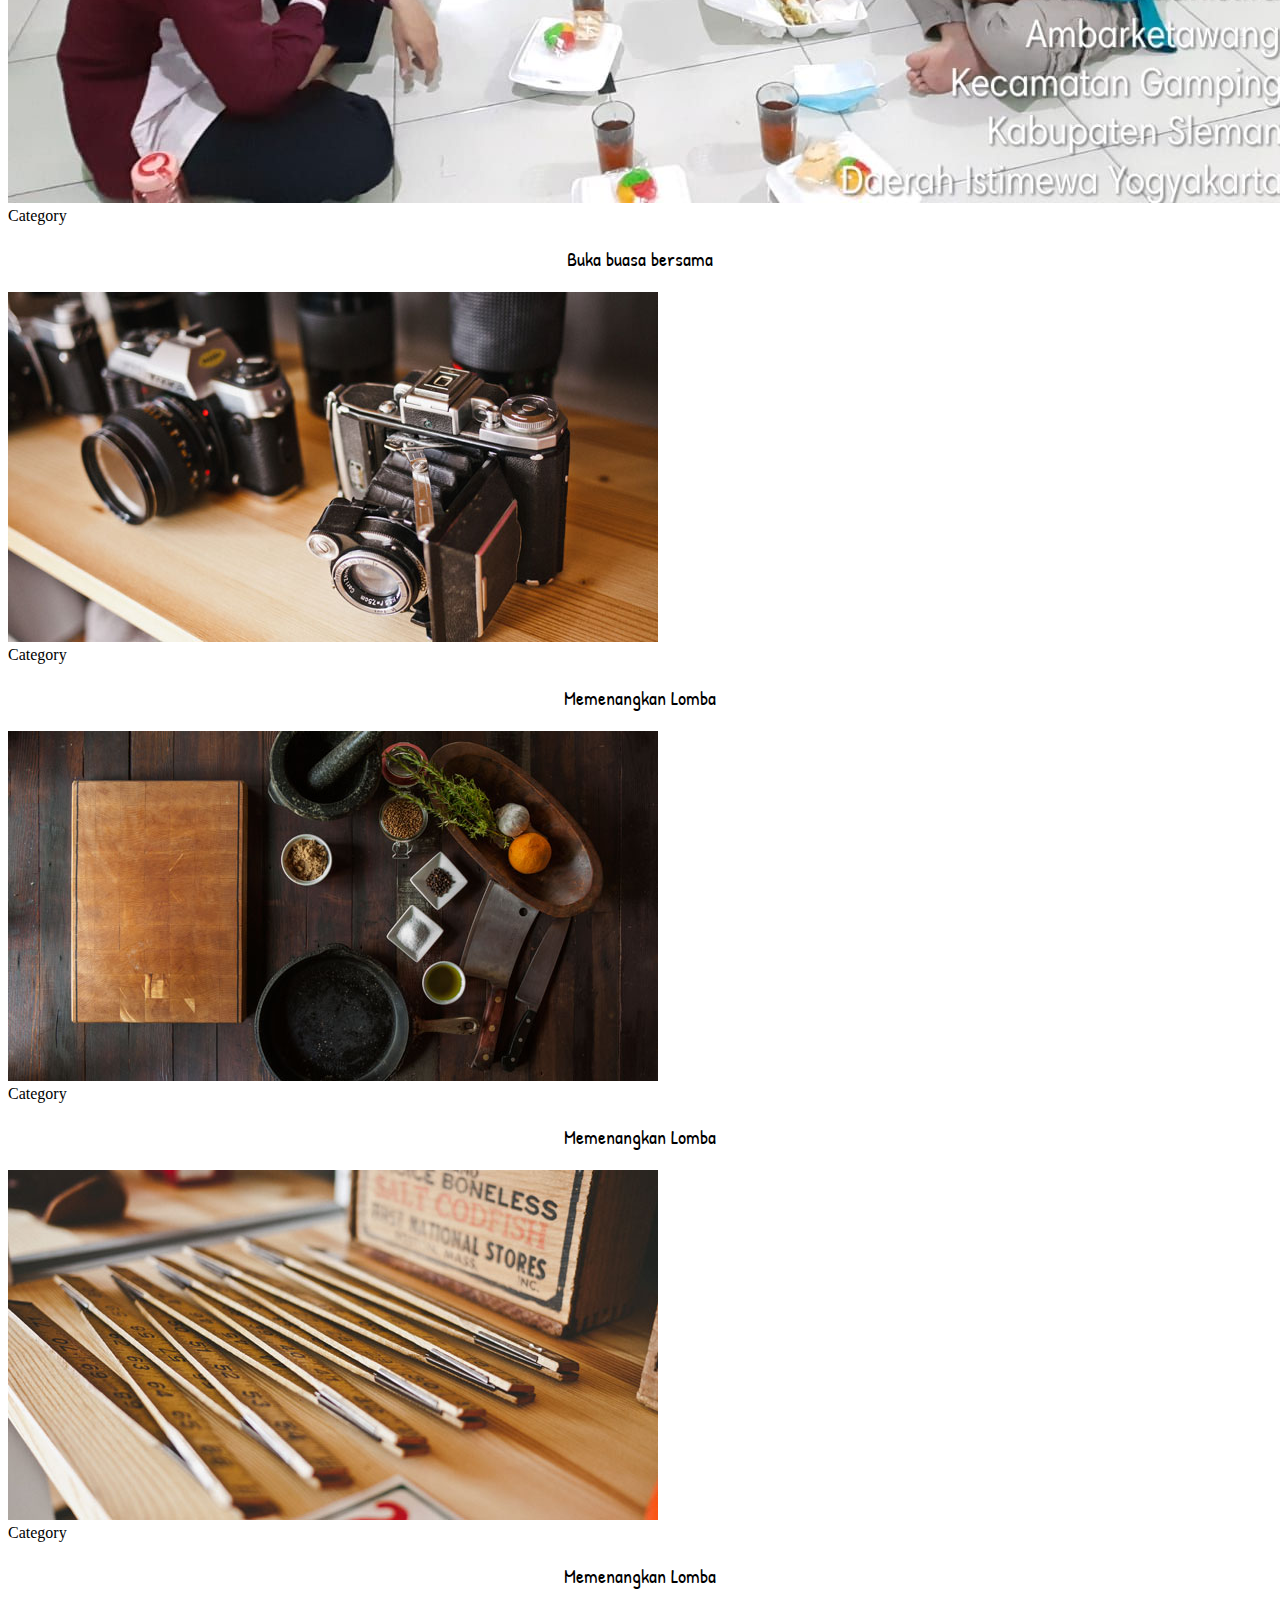
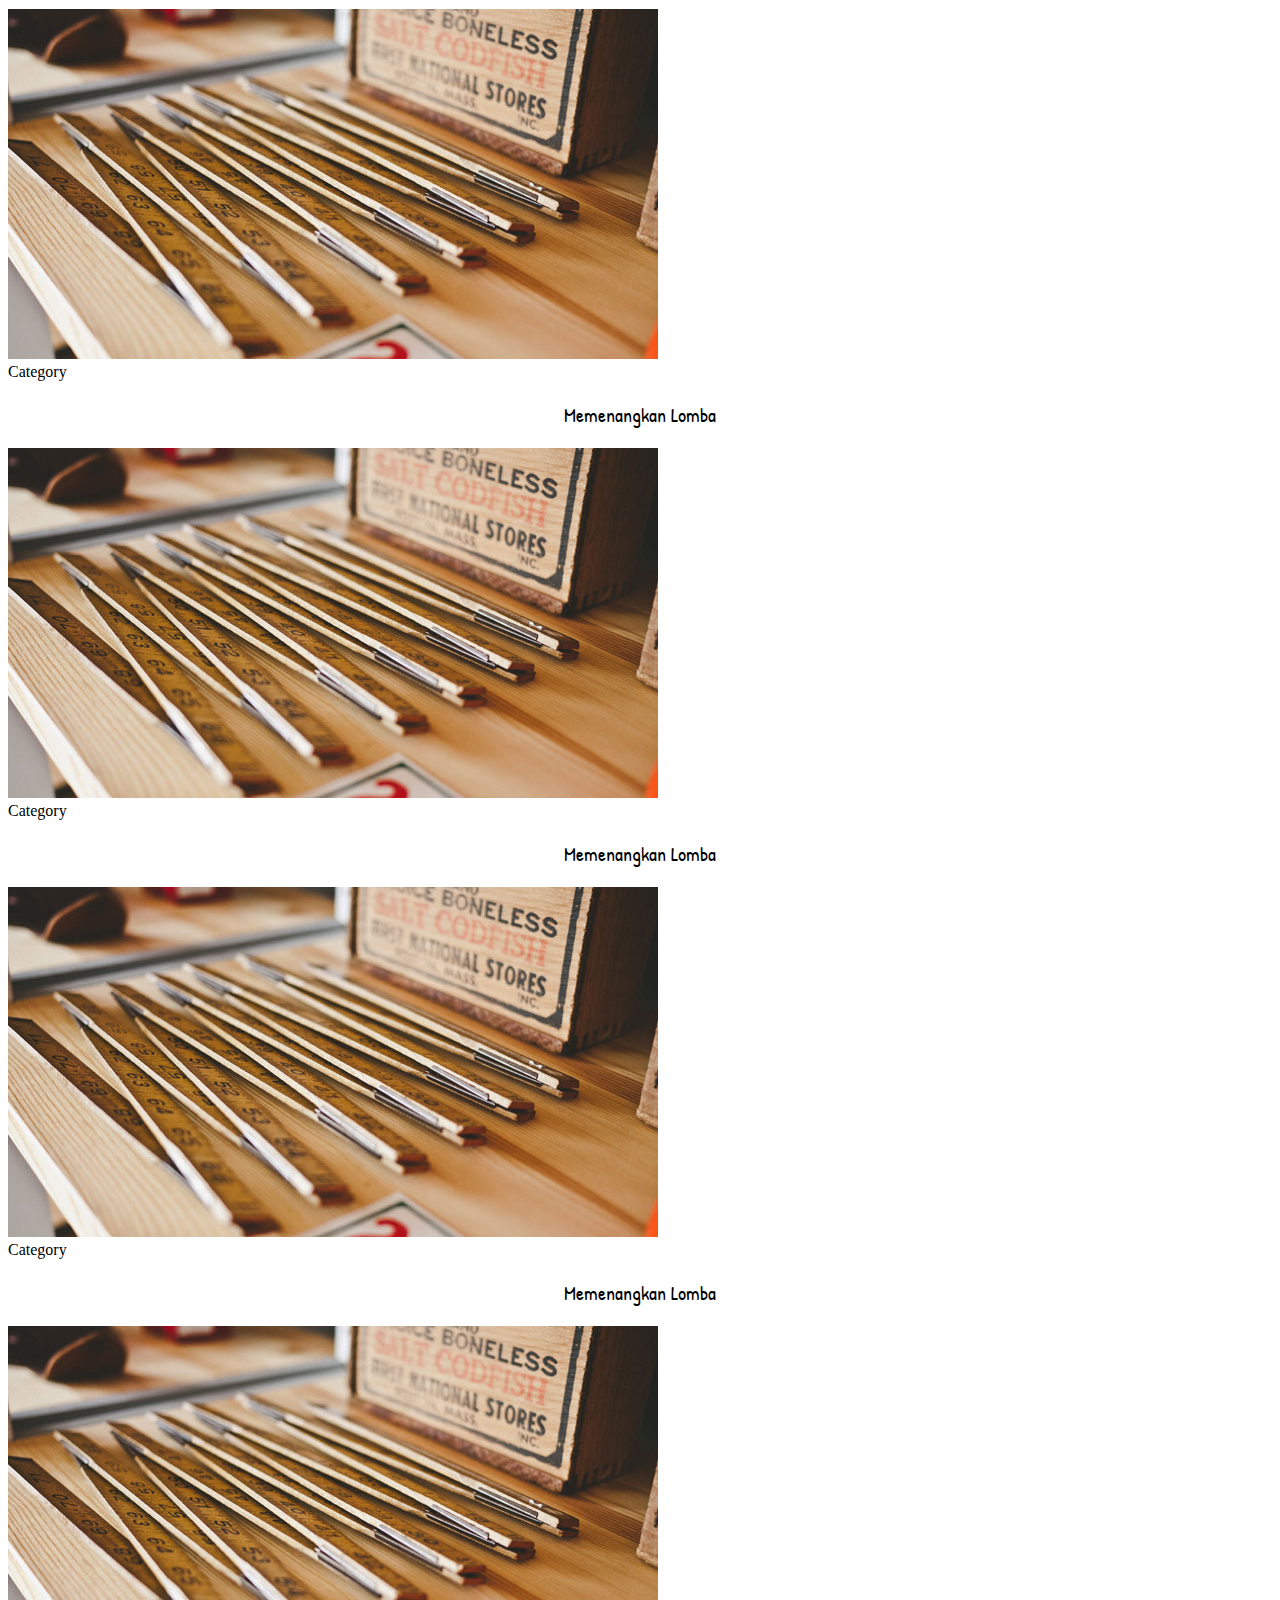
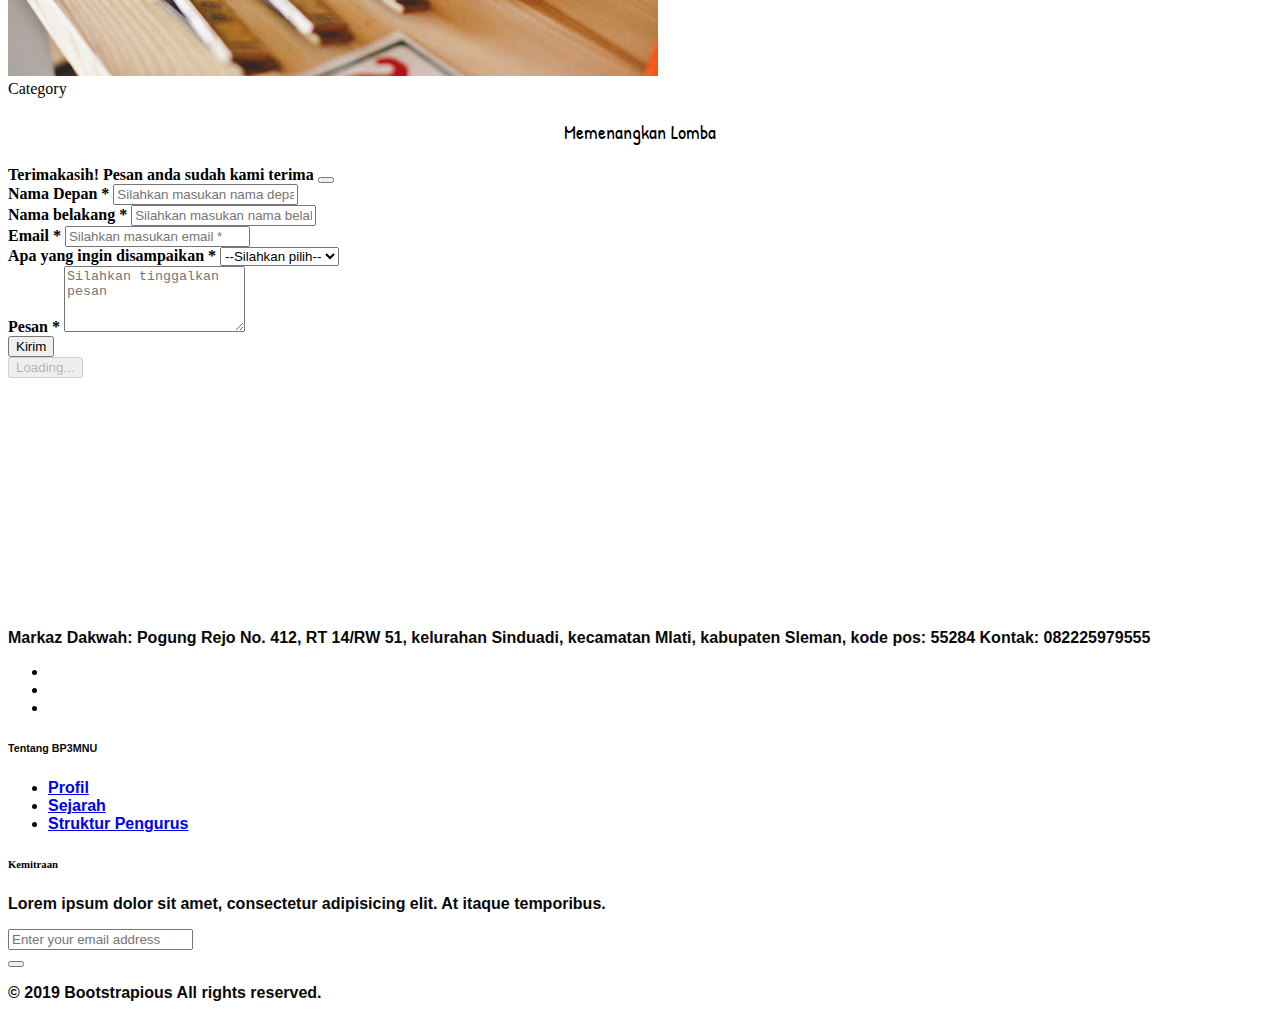
==== commit c8b470d5: "anjaymabar" ====
--- a/index.html
+++ b/index.html
@@ -254,8 +254,6 @@
         </div>
         <!-- End Of Galery-->
 
-
-
         <!-- Contact From-->
         <div class="row  ">
           <div class="col-lg-7 mx-auto ">
@@ -363,9 +361,9 @@
             <h6 class="text-uppercase font-weight-bold mb-4">Tentang BP3MNU</h6>
             <ul class="list-unstyled mb-0">
               <li class="mb-2"><a href="profile.html" target="_blank" class="text-muted">Profil</a></li>
-              <li class="mb-2"><a href="#" class="text-muted">Sejarah</a></li>
-              <li class="mb-2"><a href="#" class="text-muted">Visi Misi</a></li>
-              <li class="mb-2"><a href="#" class="text-muted">Struktur Pengurus</a></li>
+              <li class="mb-2"><a href="sejarah.html" target="_blank" class="text-muted">Sejarah</a></li>
+
+              <li class="mb-2"><a href="struktur.html" target="_blank" class="text-muted">Struktur Pengurus</a></li>
             </ul>
           </div>
 
@@ -401,10 +399,10 @@
     <script src="https://cdn.jsdelivr.net/npm/bootstrap@5.0.2/dist/js/bootstrap.bundle.min.js"
       integrity="sha384-MrcW6ZMFYlzcLA8Nl+NtUVF0sA7MsXsP1UyJoMp4YLEuNSfAP+JcXn/tWtIaxVXM" crossorigin="anonymous">
     </script>
-    <script src="../yayasanrevisi/js/jquery-3.6.0.min.js"></script>
-    <script src="../yayasanrevisi/js/script.js"></script>
+    <script src="/js/jquery-3.6.0.min.js"></script>
+    <script src="/js/script.js"></script>
 
 
 </body>
 
-</html>
+</html>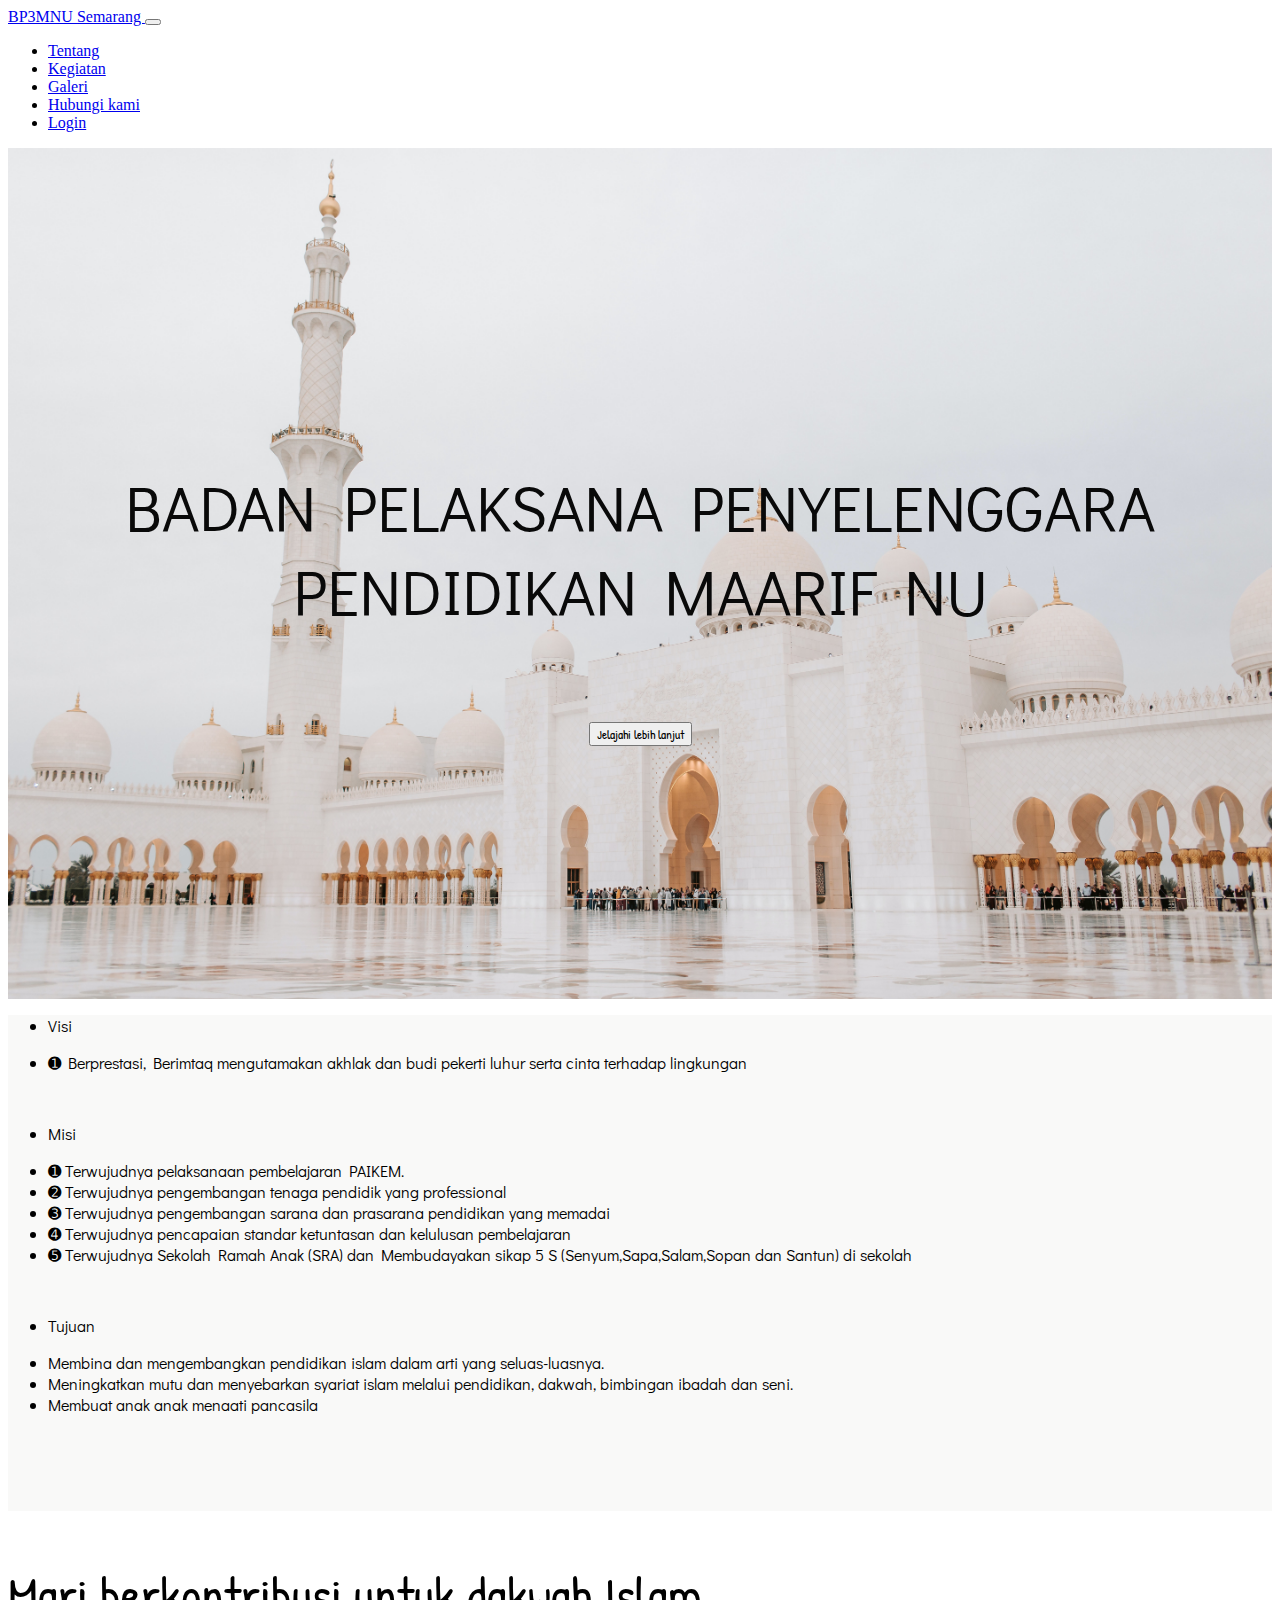
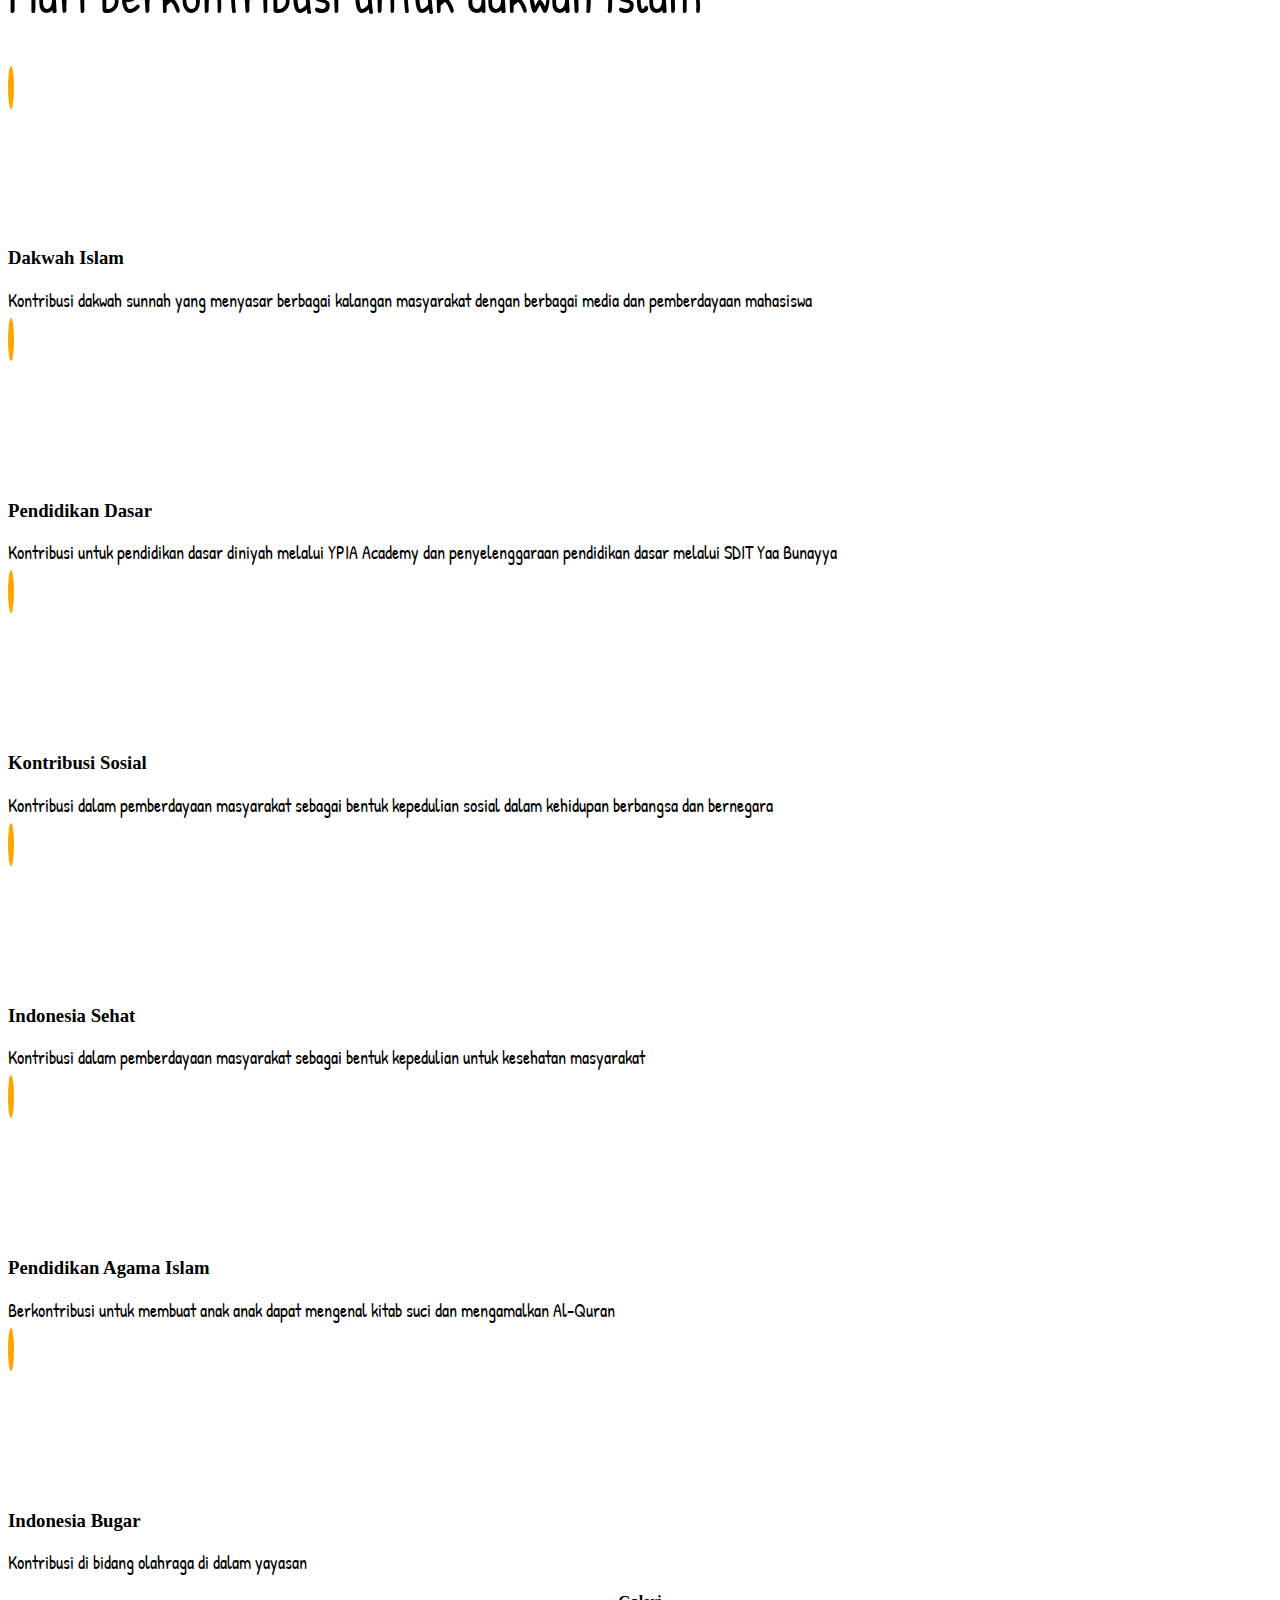
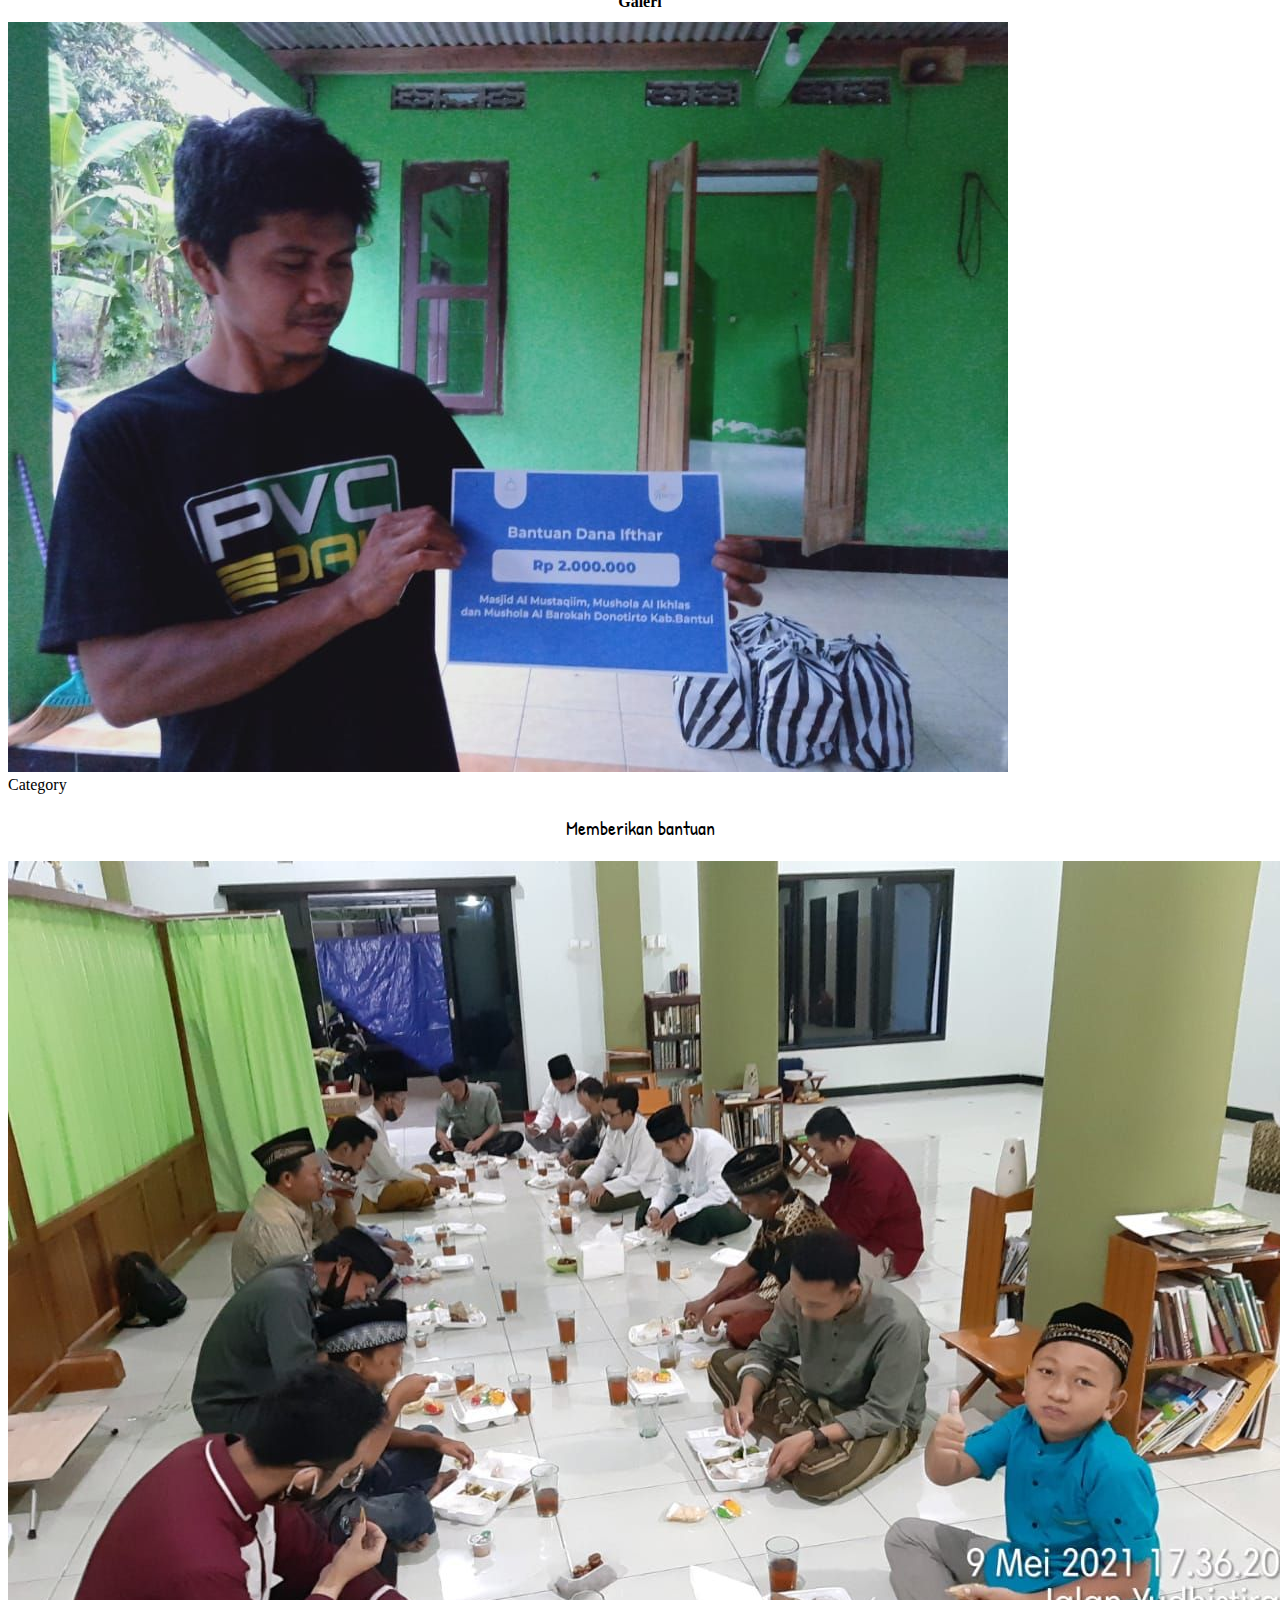
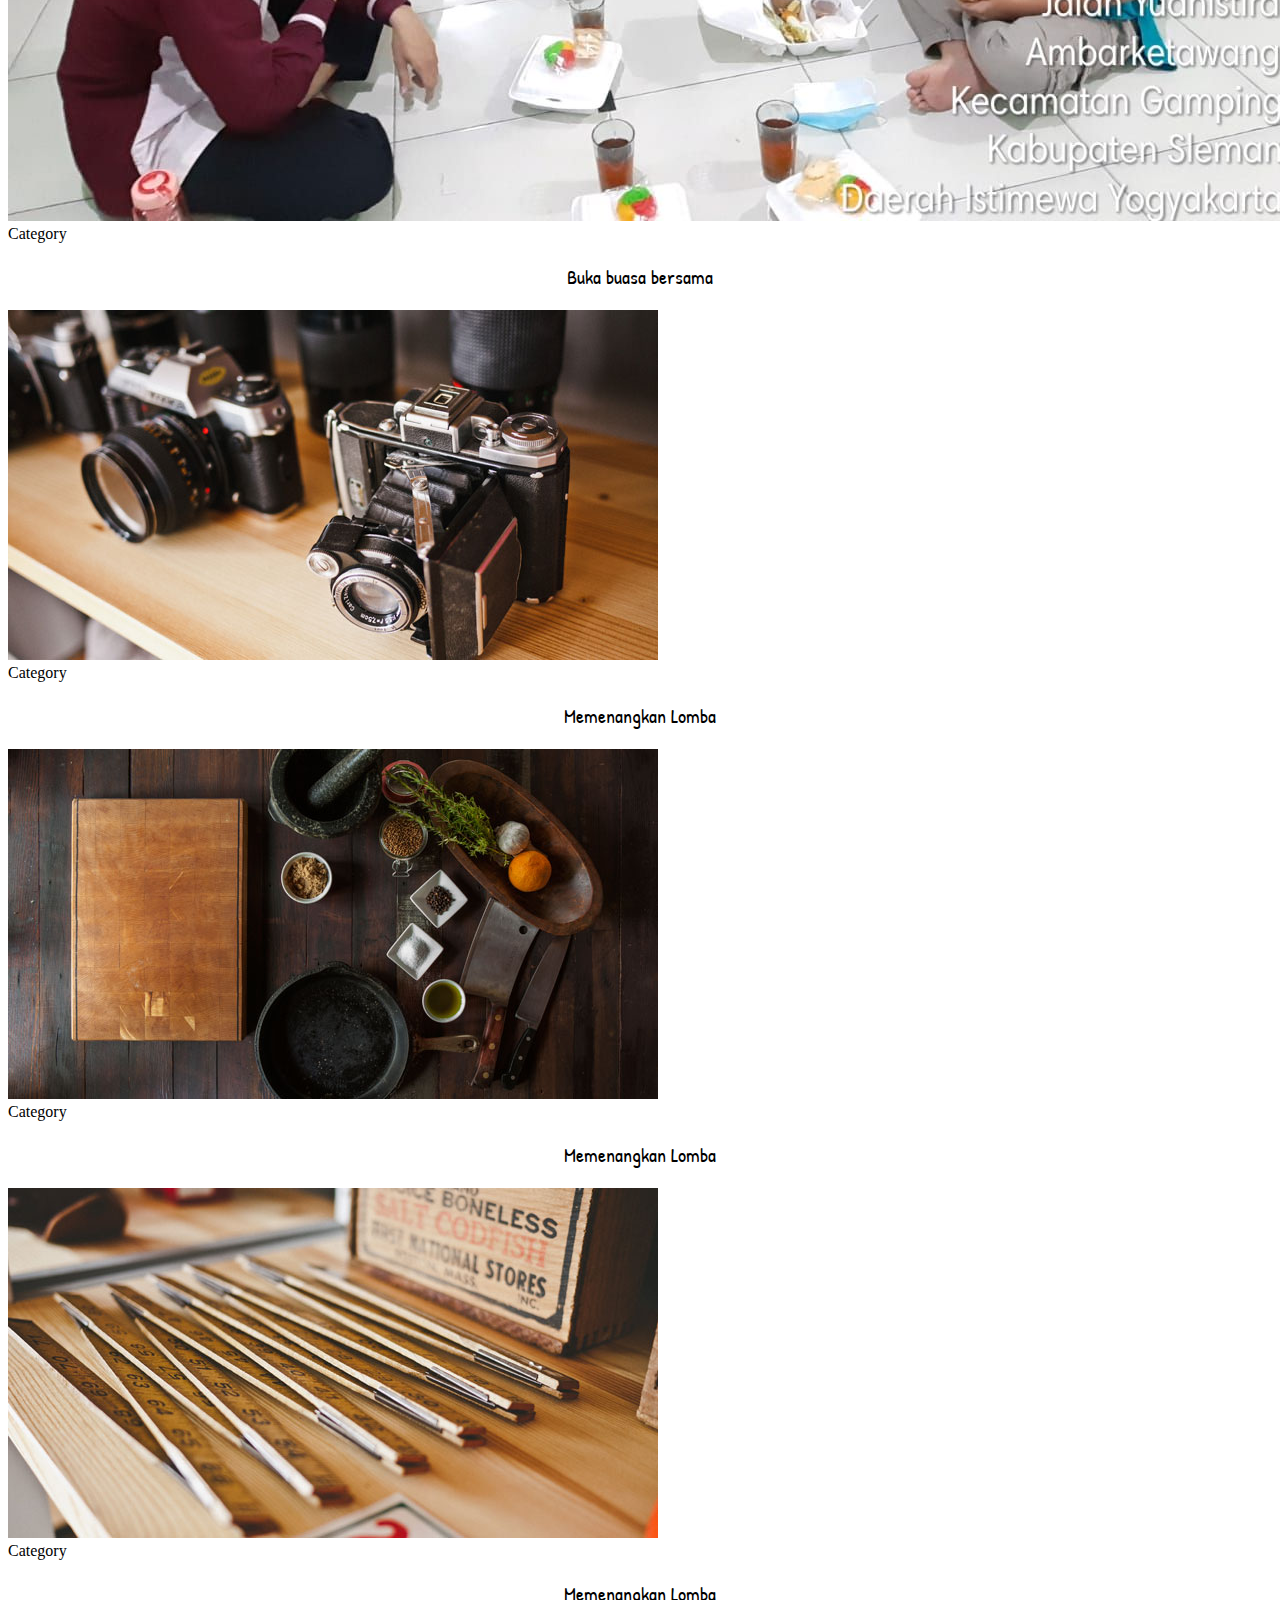
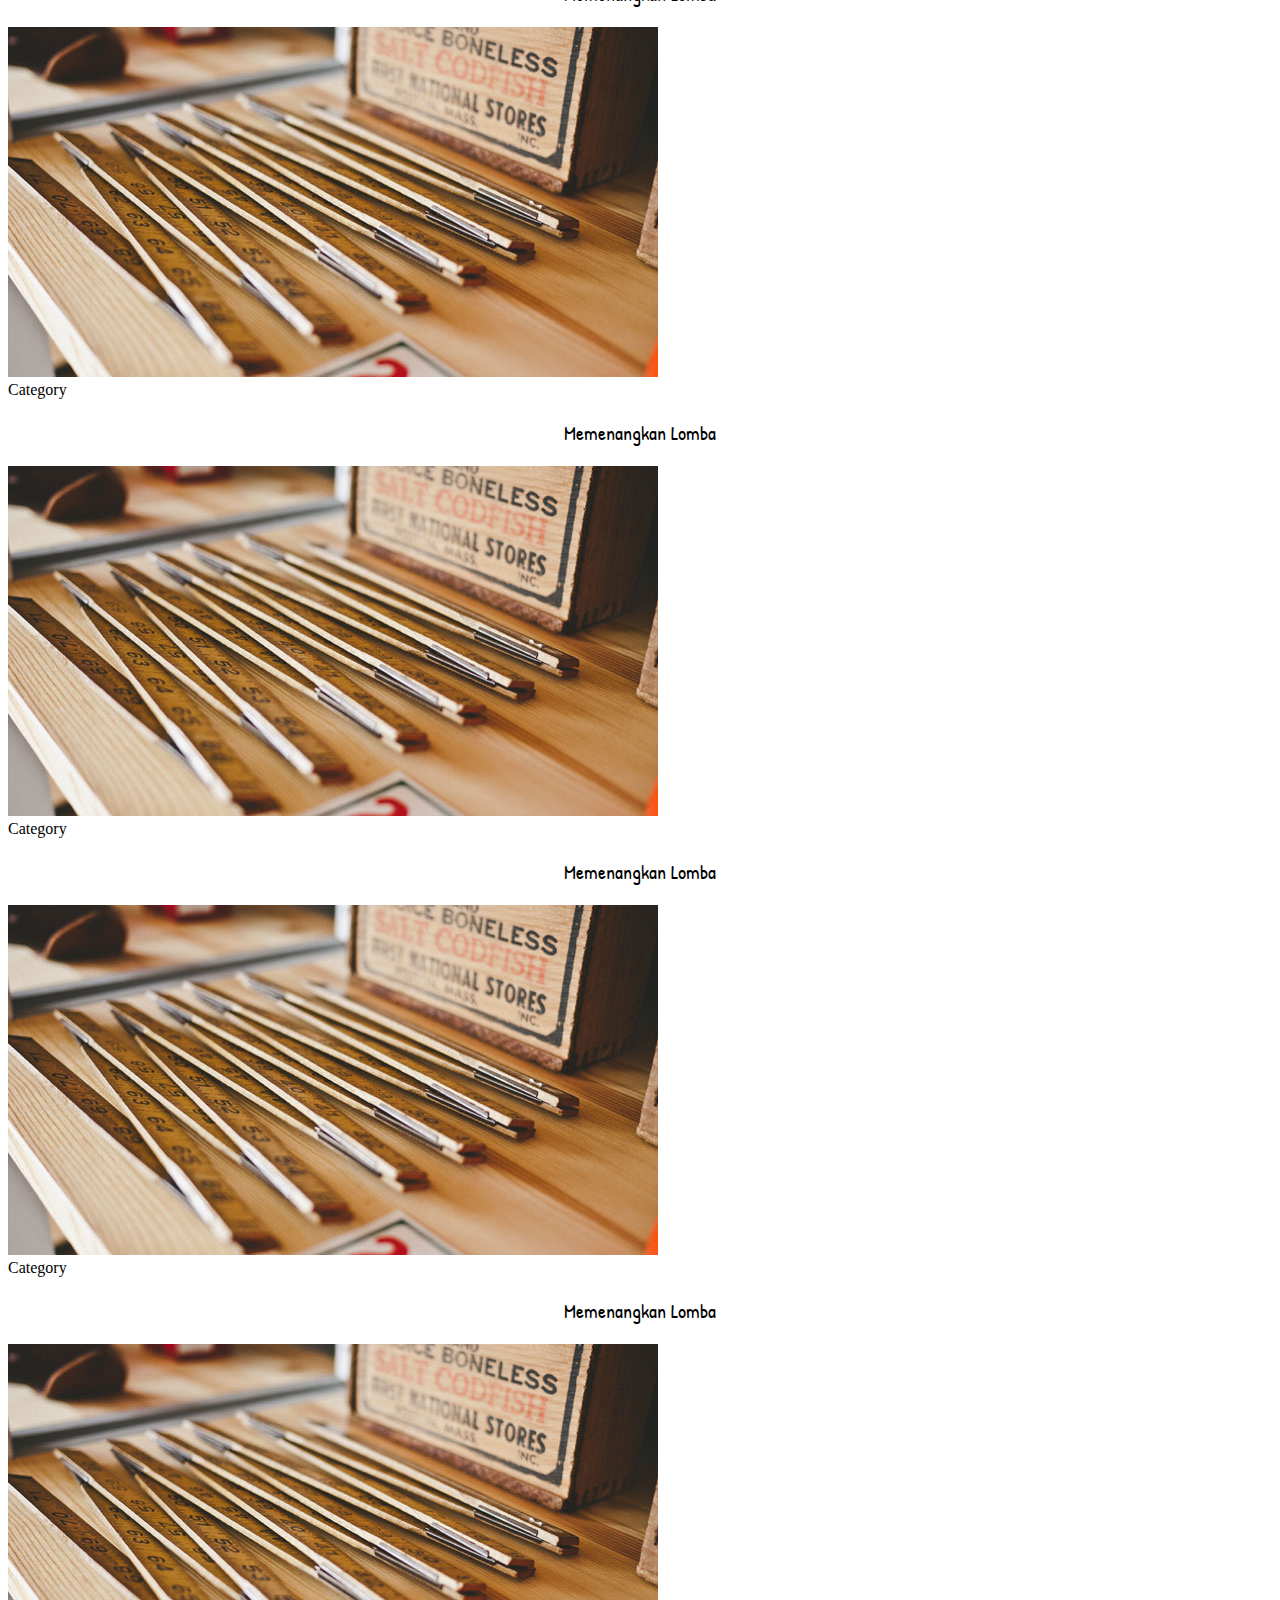
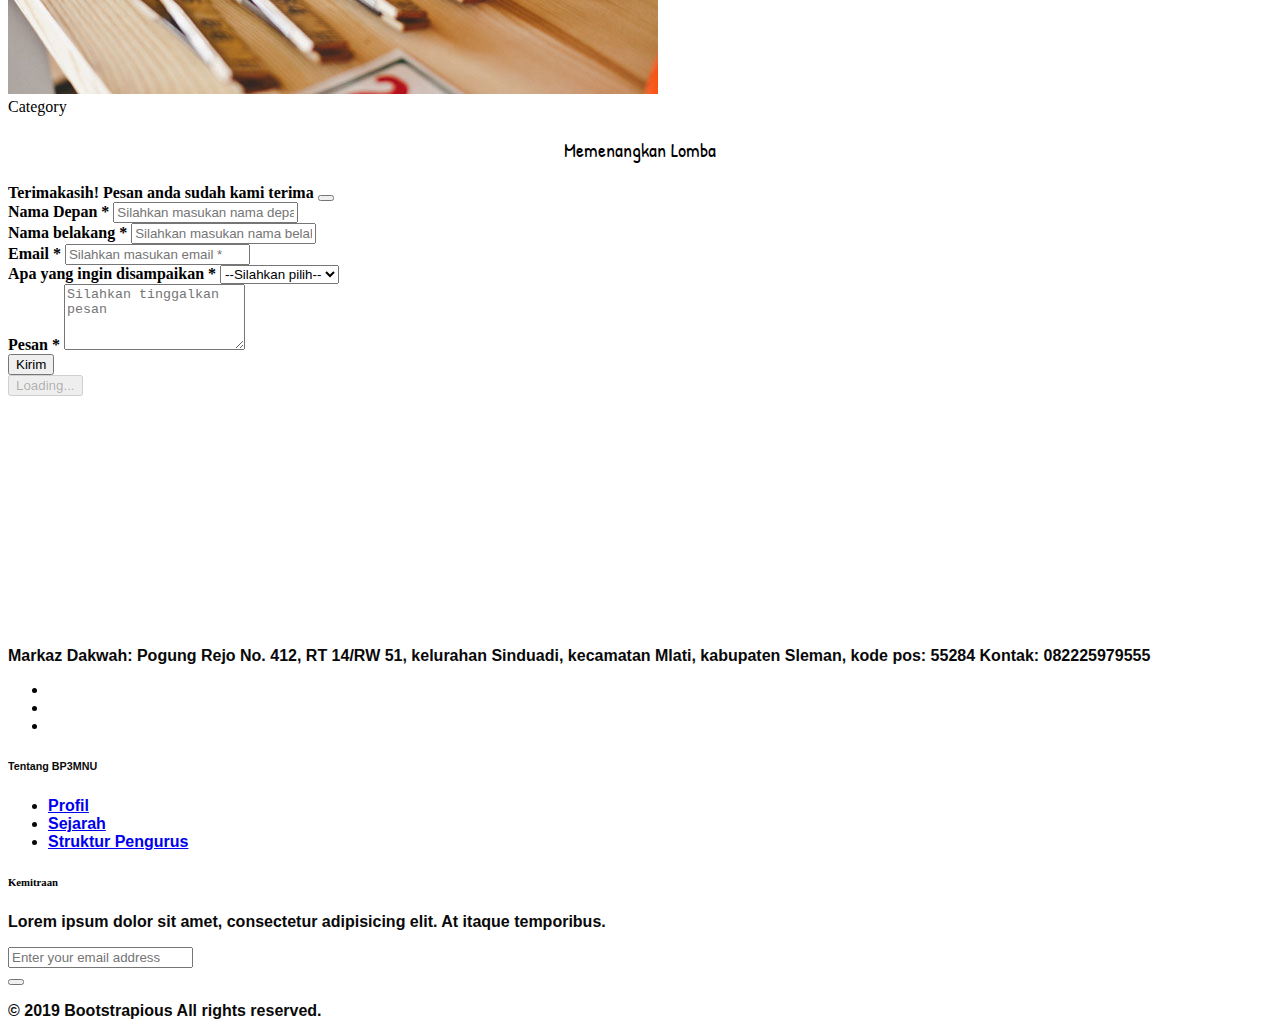
==== commit 51a06fe0: "tambahan login" ====
--- a/index.html
+++ b/index.html
@@ -37,6 +37,7 @@
           </li>
           <li class="nav-item4"> <a class="nav-link" href="#kontak"> Hubungi kami</a>
           </li>
+          <li class="nav-item5"> <a class="nav-link" href="login.html" target="_blank"> Login</a></li>
         </ul>
       </div>
     </div>
@@ -363,7 +364,7 @@
               <li class="mb-2"><a href="profile.html" target="_blank" class="text-muted">Profil</a></li>
               <li class="mb-2"><a href="sejarah.html" target="_blank" class="text-muted">Sejarah</a></li>
 
-              <li class="mb-2"><a href="struktur.html" target="_blank" class="text-muted">Struktur Pengurus</a></li>
+              <li class="mb-2"><a href="struktur.html" target="" class="text-muted">Struktur Pengurus</a></li>
             </ul>
           </div>
 
@@ -399,10 +400,10 @@
     <script src="https://cdn.jsdelivr.net/npm/bootstrap@5.0.2/dist/js/bootstrap.bundle.min.js"
       integrity="sha384-MrcW6ZMFYlzcLA8Nl+NtUVF0sA7MsXsP1UyJoMp4YLEuNSfAP+JcXn/tWtIaxVXM" crossorigin="anonymous">
     </script>
-    <script src="/js/jquery-3.6.0.min.js"></script>
-    <script src="/js/script.js"></script>
+    <script src="../yayasanrevisi/js/jquery-3.6.0.min.js"></script>
+    <script src="../yayasanrevisi/js/script.js"></script>
 
 
 </body>
 
-</html>+</html>
